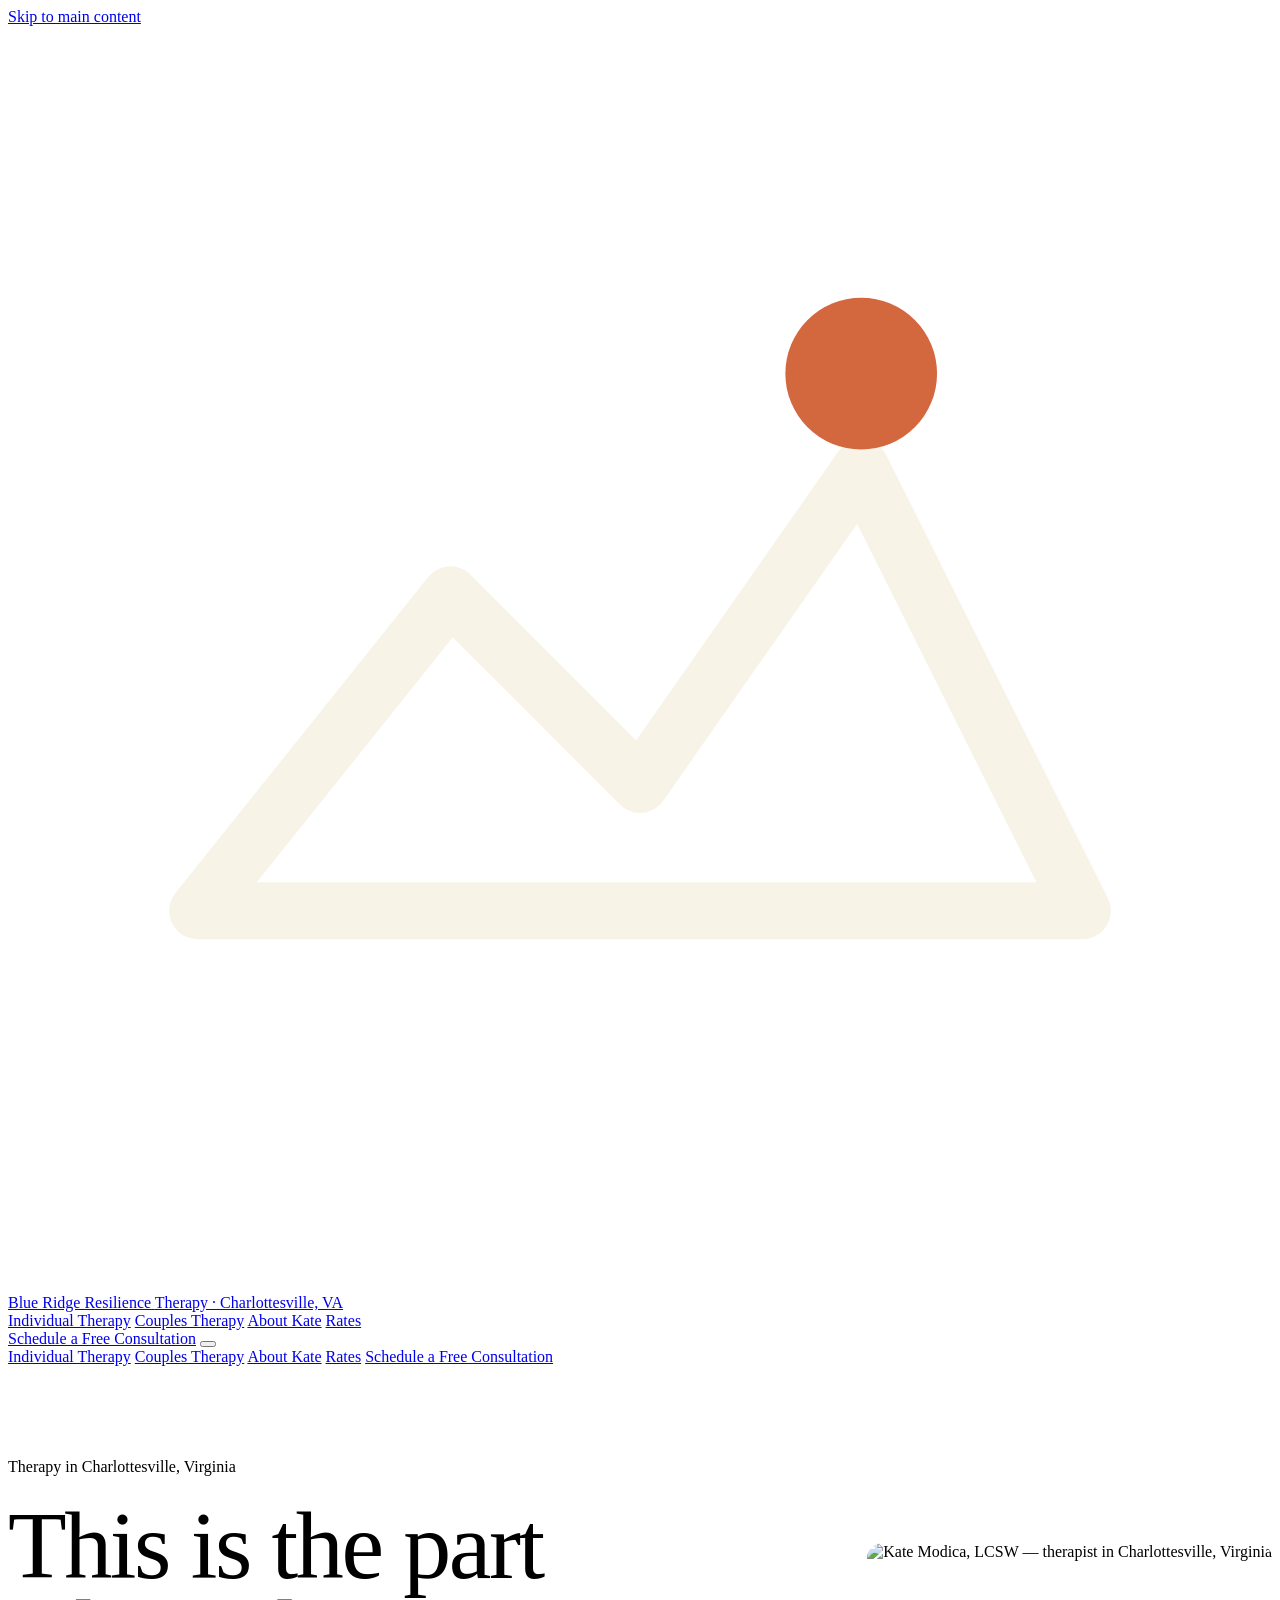
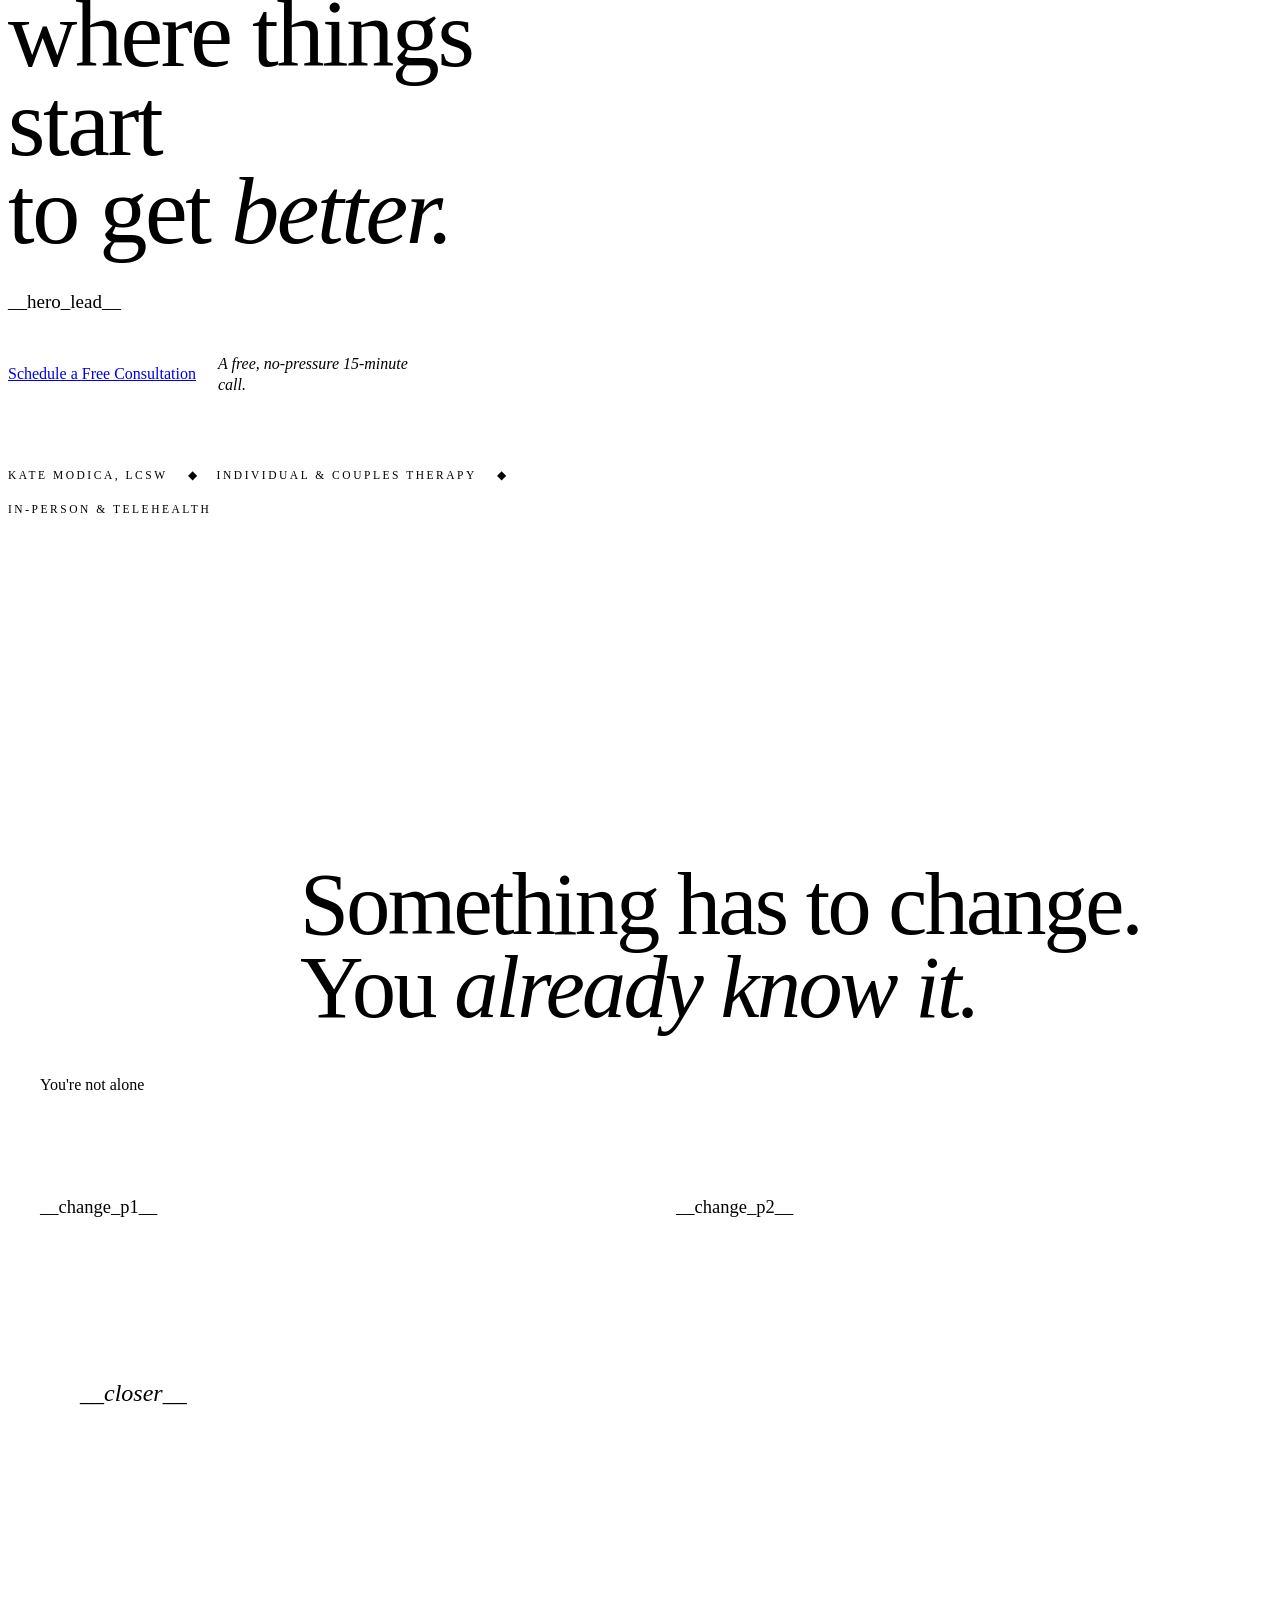
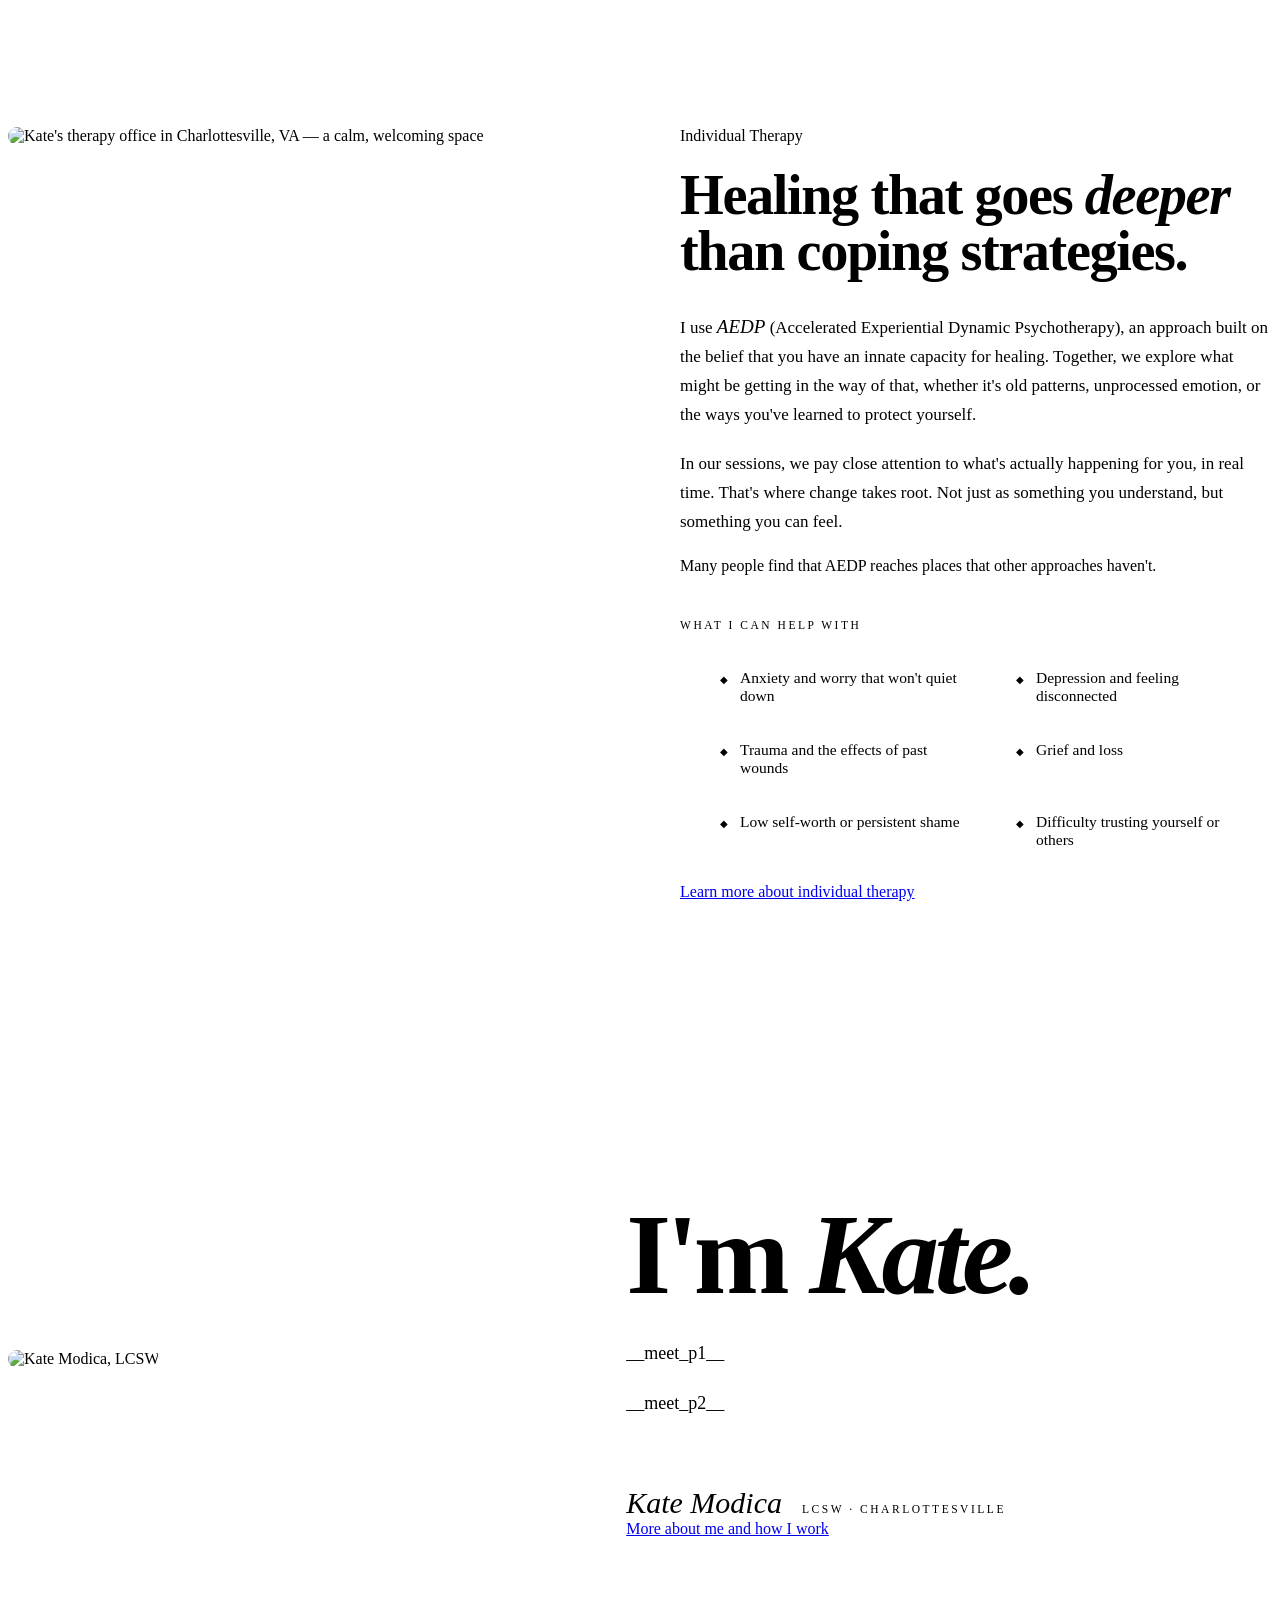
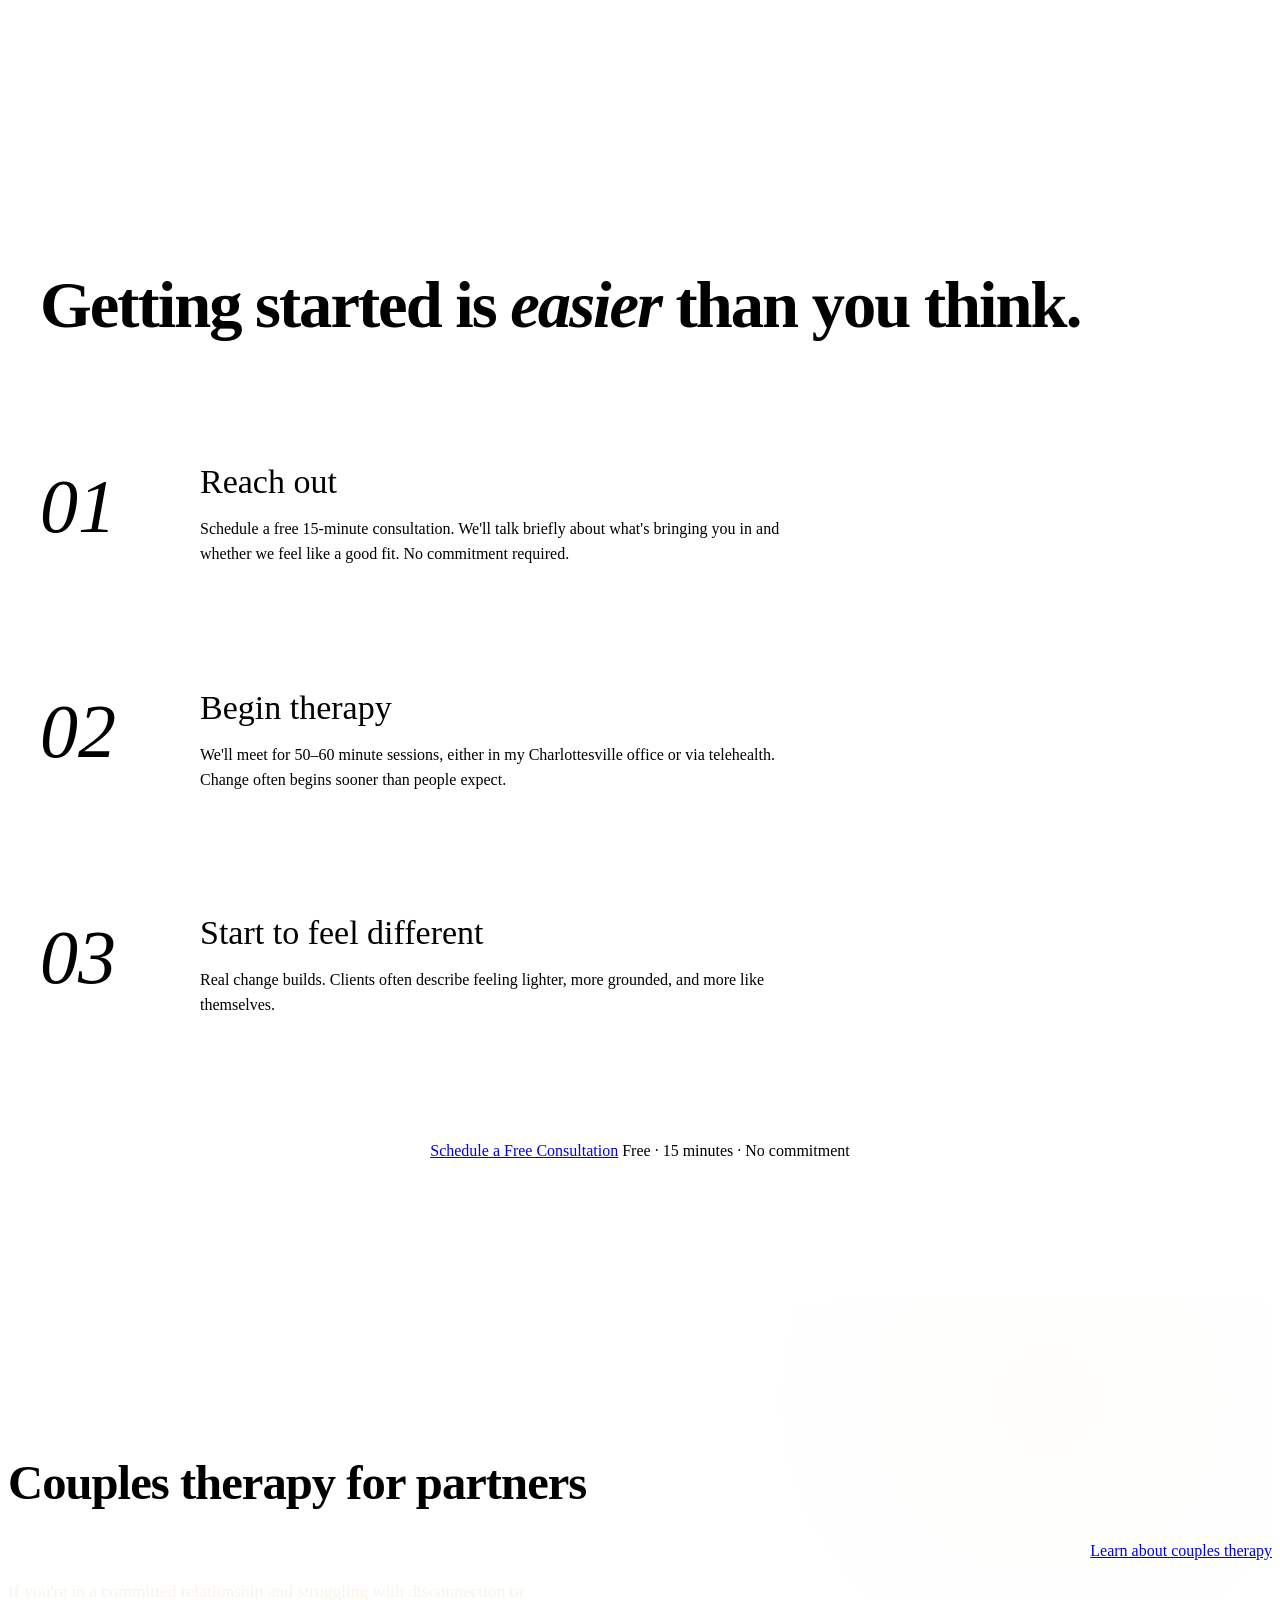
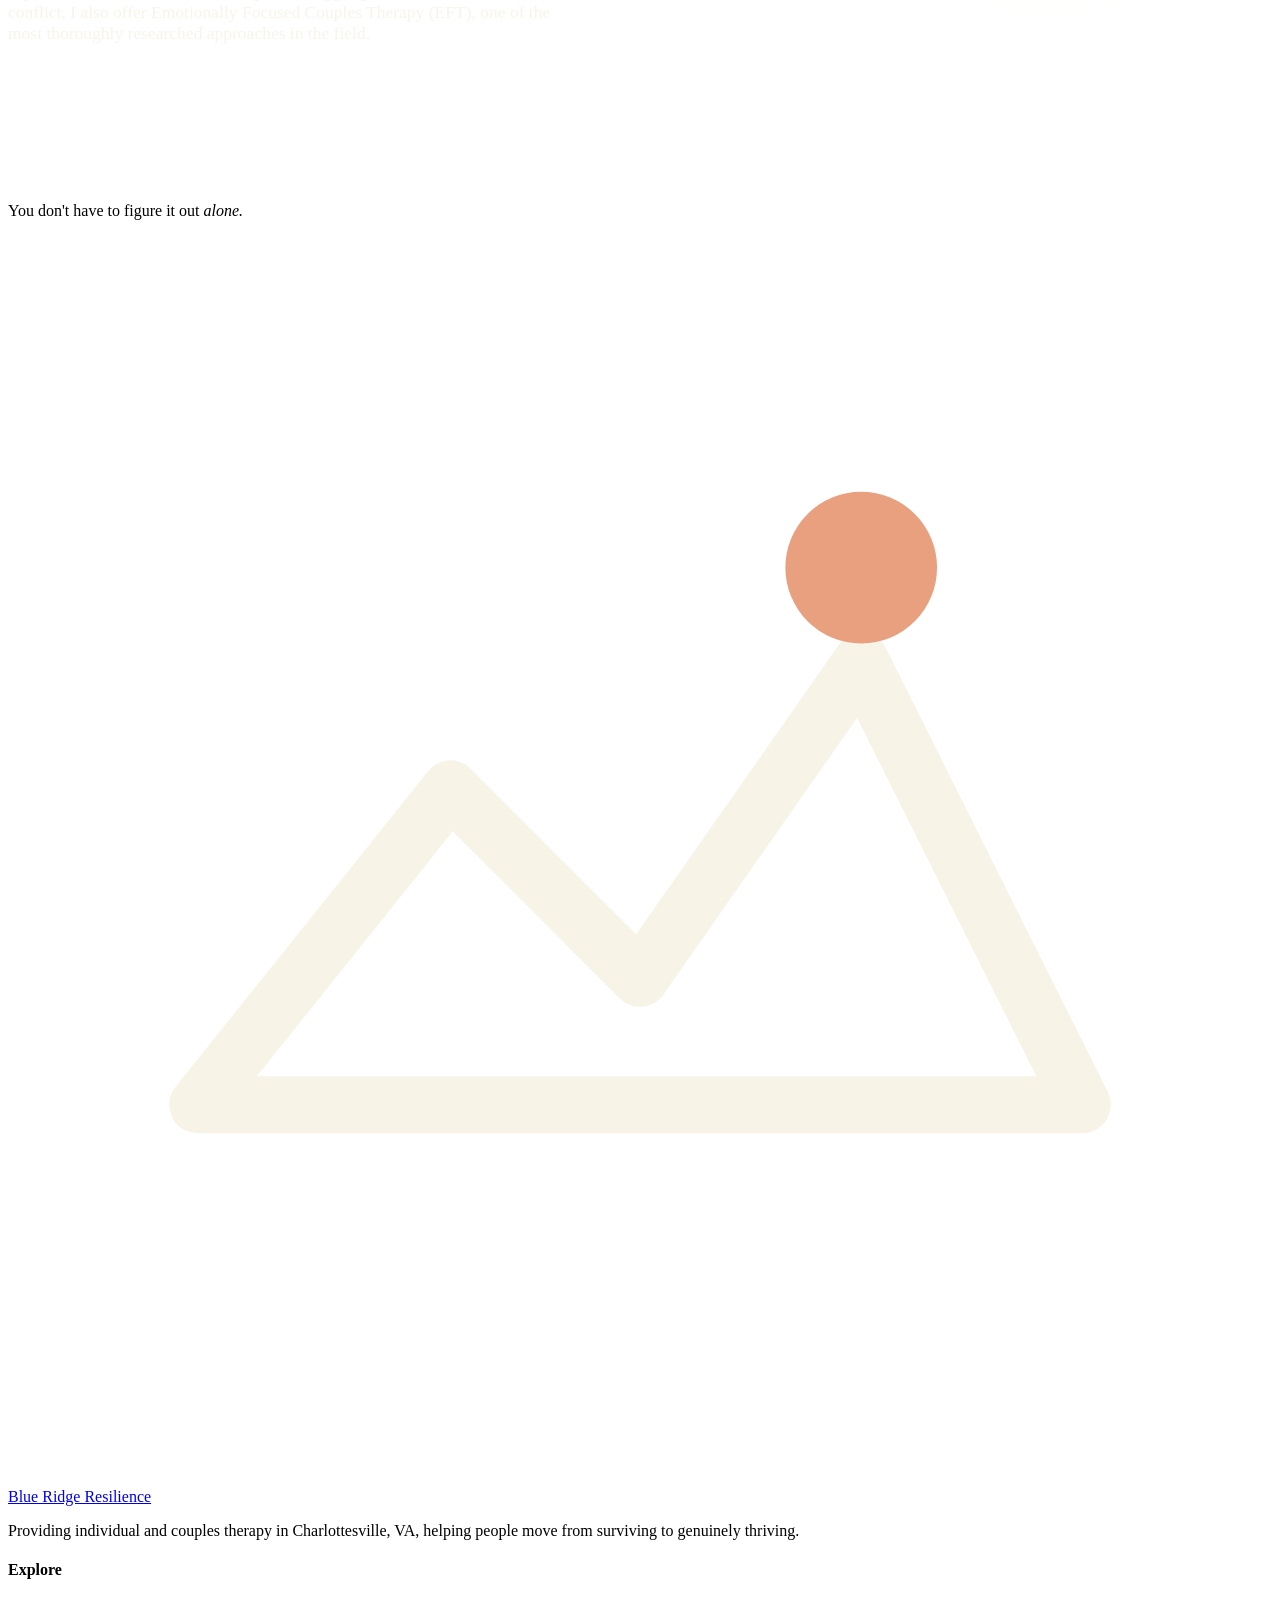
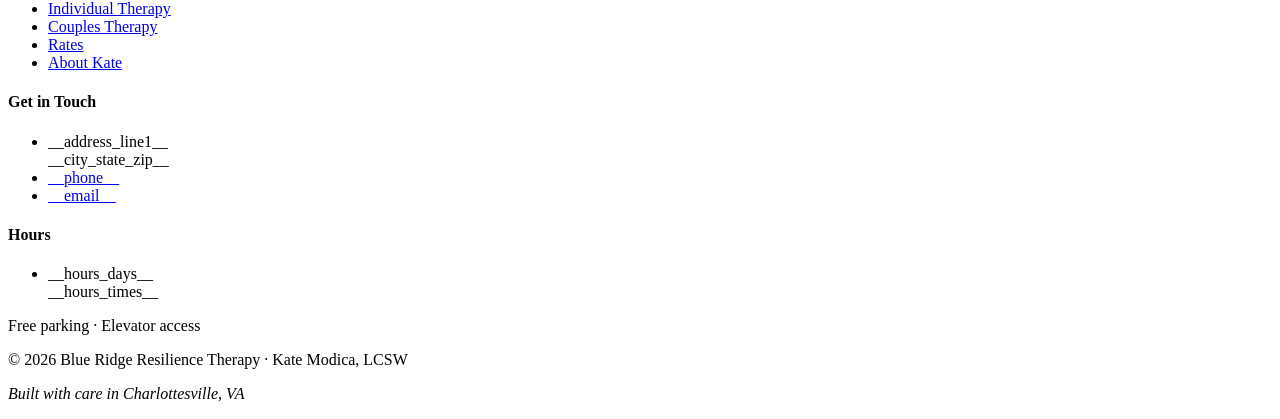
==== templates/index.html @ 81eb3eb3 "Update index.html" ====
<!DOCTYPE html>
<html lang="en">
<script src="https://identity.netlify.com/v1/netlify-identity-widget.js"></script>
  <head>
  <meta charset="UTF-8" />
  <meta name="viewport" content="width=device-width, initial-scale=1.0" />
  <title>Therapy in Charlottesville, VA · Kate Modica, LCSW · Blue Ridge Resilience Therapy</title>
  <meta name="description" content="Individual and couples therapy in Charlottesville, Virginia. Kate Modica, LCSW offers AEDP and EFT — approaches that go deeper than coping strategies. Schedule a free 15-minute consultation." />

  <link rel="icon" type="image/svg+xml" href="favicon.svg" />

  <meta property="og:type" content="website" />
  <meta property="og:site_name" content="Blue Ridge Resilience Therapy" />
  <meta property="og:title" content="Therapy in Charlottesville, VA · Kate Modica, LCSW" />
  <meta property="og:description" content="Individual and couples therapy in Charlottesville, Virginia. Kate Modica, LCSW offers AEDP and EFT — approaches that go deeper than coping strategies. Schedule a free 15-minute consultation." />
  <meta property="og:url" content="https://blueridgeresilience.com/" />
  <meta property="og:image" content="https://blueridgeresilience.com/headshot_kate.jpg" />
  <link rel="canonical" href="https://blueridgeresilience.com/" />

  <script type="application/ld+json">
  {
    "@context": "https://schema.org",
    "@type": "LocalBusiness",
    "name": "Blue Ridge Resilience Therapy",
    "description": "Individual and couples therapy in Charlottesville, Virginia. Kate Modica, LCSW offers AEDP and EFT — approaches that go deeper than coping strategies.",
    "url": "https://blueridgeresilience.com",
    "telephone": "(434) 956-9238",
    "email": "kate@blueridgeresilience.com",
    "image": "https://blueridgeresilience.com/headshot_kate.jpg",
    "priceRange": "$$",
    "address": {
      "@type": "PostalAddress",
      "streetAddress": "914 E Jefferson St, Suite 204",
      "addressLocality": "Charlottesville",
      "addressRegion": "VA",
      "postalCode": "22902",
      "addressCountry": "US"
    },
    "openingHoursSpecification": {
      "@type": "OpeningHoursSpecification",
      "dayOfWeek": ["Monday","Tuesday","Wednesday","Thursday","Friday"],
      "opens": "09:30",
      "closes": "16:30"
    },
    "founder": {
      "@type": "Person",
      "name": "Kate Modica",
      "jobTitle": "Licensed Clinical Social Worker"
    }
  }
  </script>

  <link rel="preconnect" href="https://fonts.googleapis.com" />
  <link rel="preconnect" href="https://fonts.gstatic.com" crossorigin />
  <link href="https://fonts.googleapis.com/css2?family=Cormorant+Garamond:ital,wght@0,300..600;1,300..600&family=Inter:wght@300..600&family=Caveat:wght@500..700&display=swap" rel="stylesheet" />
  <link rel="stylesheet" href="styles.css" />

  <style>
    /* ═══ HOMEPAGE SPECIFIC ═══ */

    /* HERO */
    .hero { padding: 72px 0 96px; position: relative; }
    .hero-inner { display: grid; grid-template-columns: 1.1fr 1fr; gap: 64px; align-items: center; }
    .hero-copy { padding: 20px 0 40px; }
    .hero h1 {
      margin: 26px 0 32px;
      font-size: clamp(58px, 7.5vw, 118px);
      font-weight: 400;
      line-height: 0.92;
      letter-spacing: -0.025em;
      color: var(--plum);
    }
    .hero h1 .italic { font-style: italic; color: var(--clay-dk); display: inline-block; }
    .hero-lead { font-size: 19px; color: var(--mid); max-width: 520px; margin: 0 0 36px; line-height: 1.55; }
    .hero-lead em { font-style: italic; font-family: var(--display); font-size: 22px; color: var(--plum); }
    .hero-actions { display: flex; align-items: center; gap: 22px; flex-wrap: wrap; }
    .hero-actions .sub { font-family: var(--display); font-style: italic; font-size: 16px; color: var(--muted); max-width: 200px; line-height: 1.35; }
    .hero-cred { display: flex; align-items: center; gap: 20px; margin-top: 44px; padding-top: 28px; border-top: 1px solid var(--rule); flex-wrap: wrap; }
    .cred-item { font-size: 11.5px; letter-spacing: 0.22em; text-transform: uppercase; color: var(--muted); font-weight: 500; }
    .cred-sep { color: var(--clay); font-size: 12px; }

    /* Portrait */
    .hero-figure { position: relative; aspect-ratio: 4/5; max-width: 540px; margin-left: auto; }
    .hero-figure::after {
      content: '';
      position: absolute;
      inset: 20px -20px -20px 20px;
      border: 2px solid var(--clay);
      border-radius: 280px 280px 40px 40px;
      z-index: -1;
    }
    .hero-figure .main {
      width: 100%; height: 100%; object-fit: cover; object-position: center 20%;
      filter: saturate(0.96) contrast(1.02);
      border-radius: 280px 280px 40px 40px;
    }

    /* CHANGE section */
    .change { padding: 140px 0; border-top: 1px solid var(--rule-soft); background: var(--shell); }
    .change-head { display: grid; grid-template-columns: auto 1fr; gap: 80px; align-items: end; max-width: 1200px; margin: 0 auto 72px; }
    .change-head .eyebrow { padding-bottom: 8px; border-bottom: 1px solid var(--clay); min-width: 180px; }
    .change-head h2 { font-size: clamp(48px, 7vw, 88px); font-weight: 400; line-height: 0.94; letter-spacing: -0.03em; }
    .change-head h2 em { font-style: italic; color: var(--clay-dk); }
    .change-body { display: grid; grid-template-columns: 1fr 1fr; gap: 72px; max-width: 1200px; margin: 0 auto; }
    .change-body p { font-size: 18.5px; line-height: 1.6; color: var(--ink); }
    .change-body p em { font-style: italic; color: var(--clay-dk); font-family: var(--display); font-size: 21px; }
    .closer {
      grid-column: 1 / -1; margin-top: 28px; padding: 36px 40px;
      background: var(--milk); border-radius: 20px;
    }
    .closer p { font-family: var(--display); font-style: italic; font-size: 24px; line-height: 1.4; color: var(--plum); margin: 0; }

    /* WORK section */
    .work { padding: 140px 0; background: var(--shell-deep); }
    .work-inner { display: grid; grid-template-columns: 1fr 1fr; gap: 80px; align-items: start; }
    .work-figure { position: relative; }
    .work-figure img { width: 100%; height: auto; max-height: 560px; border-radius: 24px; filter: saturate(0.94) contrast(1.02); }
    .work-content h2 { font-size: clamp(36px, 4.4vw, 62px); line-height: 1; letter-spacing: -0.025em; margin: 22px 0 32px; }
    .work-content h2 em { font-style: italic; color: var(--clay-dk); }
    .work-content p { font-size: 17px; line-height: 1.7; margin-bottom: 20px; }
    .work-content strong { font-family: var(--display); font-style: italic; font-weight: 500; color: var(--plum); font-size: 19px; }
    .help-title { font-size: 11.5px; letter-spacing: 0.22em; text-transform: uppercase; color: var(--muted); font-weight: 500; margin: 44px 0 20px; }
    .help-grid { display: grid; grid-template-columns: 1fr 1fr; gap: 0; border-top: 1px solid var(--rule); list-style: none; }
    .help-grid .item { padding: 18px 16px 18px 0; border-bottom: 1px solid var(--rule); font-size: 15.5px; color: var(--ink); display: flex; gap: 12px; align-items: baseline; }
    .help-grid .item:nth-child(odd)  { border-right: 1px solid var(--rule); padding-right: 20px; }
    .help-grid .item:nth-child(even) { padding-left: 20px; }
    .help-grid .item .idx { font-family: var(--body); font-style: normal; font-size: 10px; color: var(--clay); flex-shrink: 0; }

    /* MEET section */
    .meet { padding: 140px 0; background: var(--shell); }
    .meet-inner { display: grid; grid-template-columns: 1fr 1.2fr; gap: 80px; align-items: center; }
    .meet-figure { position: relative; }
    .meet-figure img { width: 100%; aspect-ratio: 4/5; object-fit: cover; object-position: center center; border-radius: 24px; filter: saturate(0.94) contrast(1.02); }
    .meet-figure::before {
      content: ''; position: absolute; inset: -18px -18px -18px 18px;
      border: 1px solid var(--clay); border-radius: 24px; z-index: -1;
    }
    .meet h2 { font-size: clamp(60px, 9vw, 160px); line-height: 0.9; letter-spacing: -0.04em; margin: 22px 0 32px; }
    .meet h2 em { font-style: italic; color: var(--clay-dk); }
    .meet p { font-size: 18px; line-height: 1.6; margin-bottom: 22px; max-width: 560px; }
    .meet-sig { margin-top: 40px; padding-top: 28px; border-top: 1px solid var(--rule); display: flex; gap: 20px; align-items: baseline; }
    .meet-sig .name { font-family: var(--display); font-style: italic; font-size: 30px; color: var(--plum); font-weight: 500; }
    .meet-sig .title { font-size: 11.5px; letter-spacing: 0.22em; text-transform: uppercase; color: var(--muted); font-weight: 500; }

    /* HOW section */
    .how { padding: 140px 0; background: var(--milk); border-top: 1px solid var(--rule-soft); border-bottom: 1px solid var(--rule-soft); }
    .how-head { display: block; max-width: 1200px; margin: 0 auto 56px; }
    .how-head h2 { font-size: clamp(40px, 5.2vw, 80px); line-height: 0.96; letter-spacing: -0.03em; }
    .how-head h2 em { font-style: italic; color: var(--clay-dk); }
    .steps { max-width: 1200px; margin: 0 auto; }
    .step {
      display: grid; grid-template-columns: 120px 1fr auto; gap: 40px; align-items: center;
      padding: 36px 0; border-top: 1px solid var(--rule);
      transition: all 0.45s var(--ease);
    }
    .step:last-child { border-bottom: 1px solid var(--rule); }
    .step:hover { padding-left: 12px; background: linear-gradient(90deg, rgba(211,103,62,.04), transparent 60%); }
    .step .n { font-family: var(--display); font-style: italic; font-size: 76px; font-weight: 300; color: var(--clay); line-height: 0.9; }
    .step h3 { font-family: var(--display); font-size: 34px; font-weight: 400; color: var(--plum); margin-bottom: 8px; }
    .step p { font-size: 16px; color: var(--mid); line-height: 1.55; max-width: 620px; }
    .step .arrow { font-size: 38px; color: var(--muted); opacity: 0; transform: translateX(-6px); transition: all 0.45s var(--ease); font-family: var(--display); }
    .step:hover .arrow { opacity: 1; transform: translateX(0); color: var(--clay-dk); }
    .how-cta { text-align: center; margin-top: 72px; }

    /* COUPLES teaser */
    .couples { padding: 140px 0; background: var(--clay); position: relative; overflow: hidden; }
    .couples::before { content: ''; position: absolute; top: -50%; right: -10%; width: 700px; height: 700px; background: radial-gradient(circle, rgba(248,243,231,.12), transparent 60%); pointer-events: none; }
    .couples-inner { display: grid; grid-template-columns: 1.3fr 1fr; gap: 56px; align-items: center; position: relative; z-index: 1; }
    .couples h2 { color: var(--milk); font-size: clamp(30px, 3.8vw, 50px); line-height: 1.06; letter-spacing: -0.02em; margin: 18px 0 20px; }
    .couples h2 em { font-style: italic; color: #fff; }
    .couples p { font-size: 17.5px; color: rgba(248,243,231,.9); max-width: 560px; }

    /* Responsive */
    @media (max-width: 1040px) {
      .hero-inner { grid-template-columns: 1fr; gap: 48px; }
      .hero-figure { max-width: 460px; margin: 0 auto; }
      .hero-lead { max-width: 100%; }
      .change-head, .change-body { grid-template-columns: 1fr; gap: 32px; }
      .work-inner, .meet-inner, .couples-inner { grid-template-columns: 1fr; gap: 56px; }
      .meet-figure { max-width: 400px; margin: 0 auto; }
      .change, .work, .meet, .how, .couples { padding: 96px 0; }
      .step { grid-template-columns: 70px 1fr; gap: 24px; }
      .step .n { font-size: 48px; }
      .step .arrow { display: none; }
      .help-grid { grid-template-columns: 1fr; }
      .help-grid .item:nth-child(odd) { border-right: none; padding-right: 0; }
      .help-grid .item:nth-child(even) { padding-left: 0; }
    }
    @media (max-width: 640px) {
      .hero h1 { font-size: 52px; }
      .hero-actions { flex-direction: column; align-items: flex-start; gap: 16px; }
      .closer { padding: 28px 24px; }
    }
  </style>
</head>
<body>
<a href="#main-content" class="skip-link">Skip to main content</a>

<!-- HEADER -->
<header class="site-header">
  <div class="header-inner">
    <a href="index.html" class="brand">
      <span class="brand-mark">
        <svg viewBox="0 0 40 40" fill="none" aria-hidden="true">
          <path d="M6 28 L14 18 L20 24 L27 14 L34 28 Z" stroke="#F8F3E7" stroke-width="1.8" stroke-linejoin="round" fill="none"/>
          <circle cx="27" cy="11" r="2.4" fill="#D3673E"/>
        </svg>
      </span>
      <span class="brand-stack">
        <span class="brand-name">Blue Ridge Resilience</span>
        <span class="brand-tag">Therapy · Charlottesville, VA</span>
      </span>
    </a>
    <nav class="primary-nav">
      <a href="individual-therapy.html">Individual Therapy</a>
      <a href="couples-therapy.html">Couples Therapy</a>
      <a href="about.html">About Kate</a>
      <a href="rates.html">Rates</a>
    </nav>
    <div class="header-actions">
      <a href="https://katemo.clientsecure.me" target="_blank" rel="noopener" class="btn btn-sm">Schedule a Free Consultation</a>
      <button class="nav-hamburger" id="hamburger" aria-label="Open menu">
        <span></span><span></span><span></span>
      </button>
    </div>
  </div>
  <div class="mobile-menu" id="mobileMenu">
    <a href="individual-therapy.html">Individual Therapy</a>
    <a href="couples-therapy.html">Couples Therapy</a>
    <a href="about.html">About Kate</a>
    <a href="rates.html">Rates</a>
    <a href="https://katemo.clientsecure.me" target="_blank" rel="noopener" class="btn">Schedule a Free Consultation</a>
  </div>
</header>

<!-- HERO -->
<section class="hero" id="main-content">
  <div class="container">
    <div class="hero-inner">
      <div class="hero-copy">
        <span class="kicker reveal">Therapy in Charlottesville, Virginia</span>
        <h1 class="reveal reveal-d1">
          This is the part<br/>
          where things start<br/>
          to get <span class="italic">better.</span>
        </h1>
        <p class="hero-lead reveal reveal-d2">__hero_lead__</p>
        <div class="hero-actions reveal reveal-d3">
          <a href="https://katemo.clientsecure.me" target="_blank" rel="noopener" class="btn">Schedule a Free Consultation</a>
          <span class="sub">A free, no-pressure 15-minute call.</span>
        </div>
        <div class="hero-cred reveal reveal-d3">
          <span class="cred-item">Kate Modica, LCSW</span>
          <span class="cred-sep">◆</span>
          <span class="cred-item">Individual &amp; Couples Therapy</span>
          <span class="cred-sep">◆</span>
          <span class="cred-item">In-Person &amp; Telehealth</span>
        </div>
      </div>
      <div class="hero-figure reveal reveal-d2">
        <img class="main" src="headshot_kate.jpg" alt="Kate Modica, LCSW — therapist in Charlottesville, Virginia" />
      </div>
    </div>
  </div>
</section>

<!-- CHANGE -->
<section class="change">
  <div class="container">
    <div class="change-head">
      <div class="eyebrow reveal">
        <span class="kicker">You're not alone</span>
      </div>
      <h2 class="reveal reveal-d1">Something has to change.<br/>You <em>already know it.</em></h2>
    </div>
    <div class="change-body">
      <p class="reveal">__change_p1__</p>
      <p class="reveal reveal-d1">__change_p2__</p>
      <div class="closer reveal reveal-d2">
        <p>__closer__</p>
      </div>
    </div>
  </div>
</section>

<!-- WORK -->
<section class="work">
  <div class="container">
    <div class="work-inner">
      <div class="work-figure reveal">
        <img src="IMG_3106.JPG" alt="Kate's therapy office in Charlottesville, VA — a calm, welcoming space" loading="lazy" />
      </div>
      <div class="work-content">
        <span class="kicker reveal">Individual Therapy</span>
        <h2 class="reveal reveal-d1">Healing that goes <em>deeper</em> than coping strategies.</h2>
        <p class="reveal reveal-d2">I use <strong>AEDP</strong> (Accelerated Experiential Dynamic Psychotherapy), an approach built on the belief that you have an innate capacity for healing. Together, we explore what might be getting in the way of that, whether it's old patterns, unprocessed emotion, or the ways you've learned to protect yourself.</p>
        <p class="reveal reveal-d2">In our sessions, we pay close attention to what's actually happening for you, in real time. That's where change takes root. Not just as something you understand, but something you can feel.</p>
        <div class="pullquote reveal reveal-d3">Many people find that AEDP reaches places that other approaches haven't.</div>
        <div class="help-title reveal">What I can help with</div>
        <ul class="help-grid reveal">
          <li class="item"><span class="idx">◆</span>Anxiety and worry that won't quiet down</li>
          <li class="item"><span class="idx">◆</span>Depression and feeling disconnected</li>
          <li class="item"><span class="idx">◆</span>Trauma and the effects of past wounds</li>
          <li class="item"><span class="idx">◆</span>Grief and loss</li>
          <li class="item"><span class="idx">◆</span>Low self-worth or persistent shame</li>
          <li class="item"><span class="idx">◆</span>Difficulty trusting yourself or others</li>
        </ul>
        <a href="individual-therapy.html" class="text-link reveal">Learn more about individual therapy</a>
      </div>
    </div>
  </div>
</section>

<!-- MEET -->
<section class="meet">
  <div class="container">
    <div class="meet-inner">
      <div class="meet-figure reveal">
        <img src="IMG_4212 2 copy.JPG" alt="Kate Modica, LCSW" loading="lazy" />
      </div>
      <div>
        <h2 class="reveal reveal-d1">I'm <em>Kate.</em></h2>
        <p class="reveal reveal-d2">__meet_p1__</p>
        <p class="reveal reveal-d2">__meet_p2__</p>
        <div class="meet-sig reveal reveal-d3">
          <span class="name">Kate Modica</span>
          <span class="title">LCSW · Charlottesville</span>
        </div>
        <a href="about.html" class="text-link reveal">More about me and how I work</a>
      </div>
    </div>
  </div>
</section>

<!-- HOW -->
<section class="how">
  <div class="container">
    <div class="how-head">
      <h2 class="reveal reveal-d1">Getting started is <em>easier</em> than you think.</h2>
    </div>
    <div class="steps">
      <div class="step reveal">
        <div class="n">01</div>
        <div>
          <h3>Reach out</h3>
          <p>Schedule a free 15-minute consultation. We'll talk briefly about what's bringing you in and whether we feel like a good fit. No commitment required.</p>
        </div>
        <div class="arrow">→</div>
      </div>
      <div class="step reveal">
        <div class="n">02</div>
        <div>
          <h3>Begin therapy</h3>
          <p>We'll meet for 50–60 minute sessions, either in my Charlottesville office or via telehealth. Change often begins sooner than people expect.</p>
        </div>
        <div class="arrow">→</div>
      </div>
      <div class="step reveal">
        <div class="n">03</div>
        <div>
          <h3>Start to feel different</h3>
          <p>Real change builds. Clients often describe feeling lighter, more grounded, and more like themselves.</p>
        </div>
        <div class="arrow">→</div>
      </div>
    </div>
    <div class="how-cta reveal">
      <a href="https://katemo.clientsecure.me" target="_blank" rel="noopener" class="btn">Schedule a Free Consultation</a>
      <span class="cta-sub">Free · 15 minutes · No commitment</span>
    </div>
  </div>
</section>

<!-- COUPLES -->
<section class="couples">
  <div class="container">
    <div class="couples-inner">
      <div class="reveal">
        <h2>Couples therapy for partners <em>ready to reconnect.</em></h2>
        <p>If you're in a committed relationship and struggling with disconnection or conflict, I also offer Emotionally Focused Couples Therapy (EFT), one of the most thoroughly researched approaches in the field.</p>
      </div>
      <div class="reveal reveal-d1" style="justify-self:end">
        <a href="couples-therapy.html" class="btn btn-ghost-light">Learn about couples therapy</a>
      </div>
    </div>
  </div>
</section>

<!-- FOOTER -->
<footer>
  <div class="container footer-inner">
    <div class="footer-big">You don't have to figure it out <em>alone.</em></div>
    <div class="footer-top">
      <div>
        <a href="index.html" class="brand">
          <span class="brand-mark">
            <svg viewBox="0 0 40 40" fill="none" aria-hidden="true">
              <path d="M6 28 L14 18 L20 24 L27 14 L34 28 Z" stroke="#F8F3E7" stroke-width="1.8" stroke-linejoin="round" fill="none"/>
              <circle cx="27" cy="11" r="2.4" fill="#E8A07F"/>
            </svg>
          </span>
          <span class="brand-name">Blue Ridge Resilience</span>
        </a>
        <p>Providing individual and couples therapy in Charlottesville, VA, helping people move from surviving to genuinely thriving.</p>
      </div>
      <div class="footer-col">
        <h4>Explore</h4>
        <ul>
          <li><a href="individual-therapy.html">Individual Therapy</a></li>
          <li><a href="couples-therapy.html">Couples Therapy</a></li>
          <li><a href="rates.html">Rates</a></li>
          <li><a href="about.html">About Kate</a></li>
        </ul>
      </div>
      <div class="footer-col">
        <h4>Get in Touch</h4>
        <ul>
          <li>__address_line1__<br/>__city_state_zip__</li>
          <li><a href="tel:4349569238">__phone__</a></li>
          <li><a href="mailto:__email__">__email__</a></li>
        </ul>
      </div>
      <div class="footer-col">
        <h4>Hours</h4>
        <ul>
          <li>__hours_days__<br/>__hours_times__</li>
        </ul>
        <div class="footer-extras">Free parking · Elevator access</div>
      </div>
    </div>
    <div class="footer-bottom">
      <p>© 2026 Blue Ridge Resilience Therapy · Kate Modica, LCSW</p>
      <p><em>Built with care in Charlottesville, VA</em></p>
    </div>
  </div>
</footer>

<script>
  const io = new IntersectionObserver((es) => {
    es.forEach(e => { if (e.isIntersecting) { e.target.classList.add('in'); io.unobserve(e.target); } });
  }, { threshold: 0.1, rootMargin: '0px 0px -40px 0px' });
  document.querySelectorAll('.reveal').forEach(el => io.observe(el));

  const hamburger = document.getElementById('hamburger');
  const mobileMenu = document.getElementById('mobileMenu');
  if (hamburger && mobileMenu) {
    hamburger.setAttribute('aria-expanded', 'false');
    hamburger.addEventListener('click', () => {
      const isOpen = mobileMenu.classList.toggle('open');
      hamburger.setAttribute('aria-expanded', String(isOpen));
    });
  }
</script>
</body>
</html>
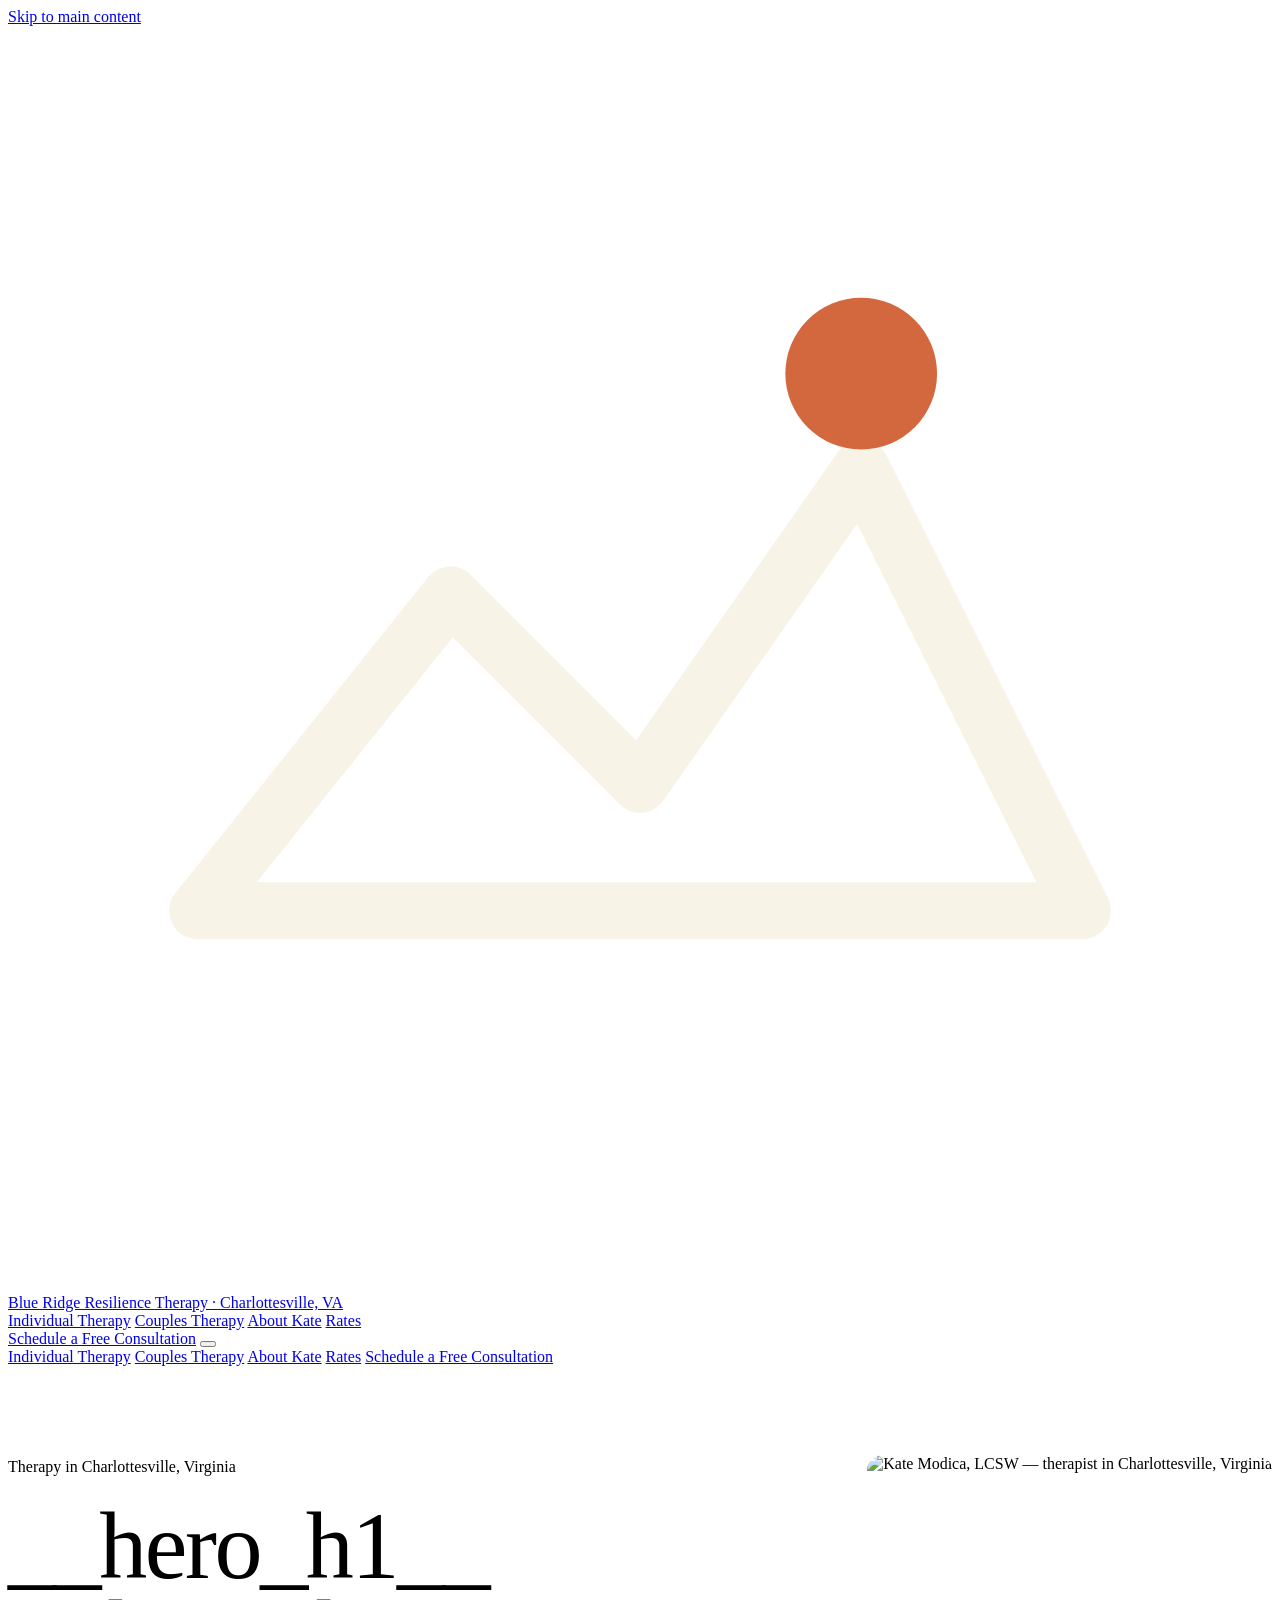
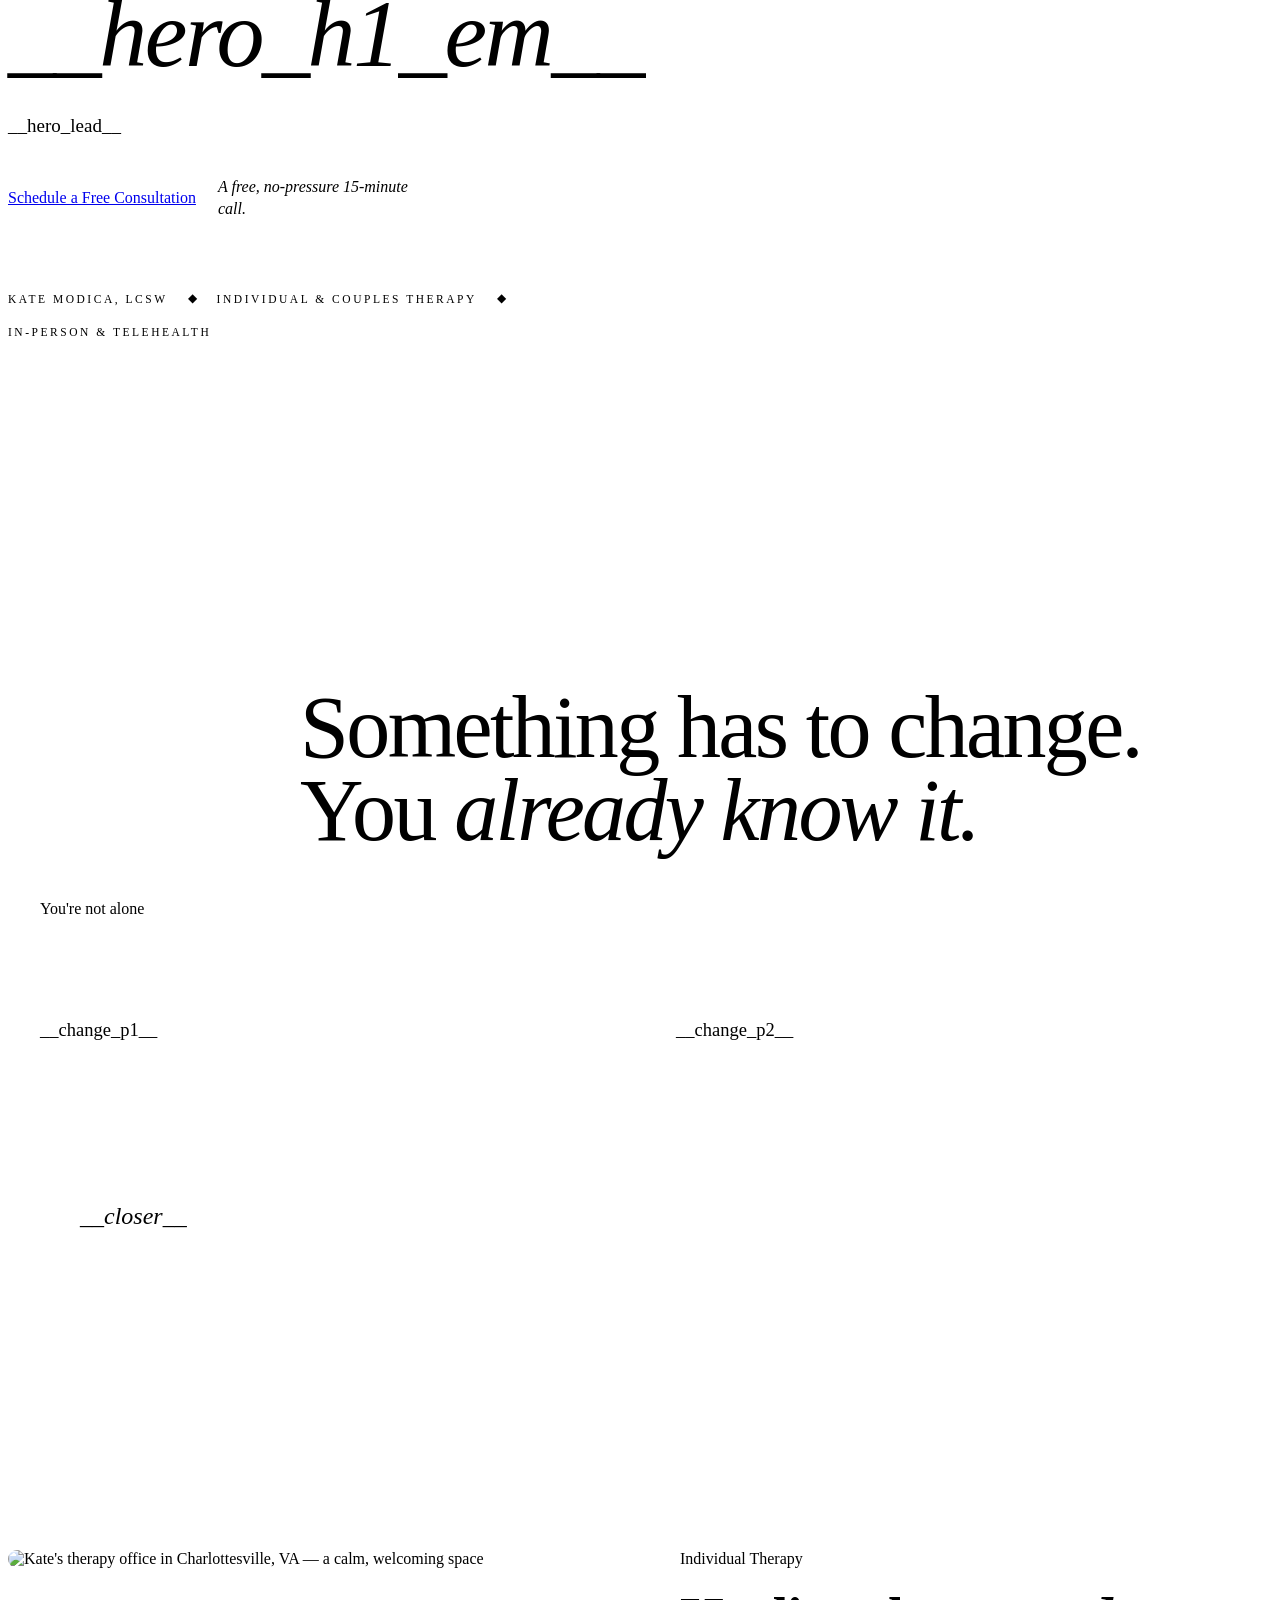
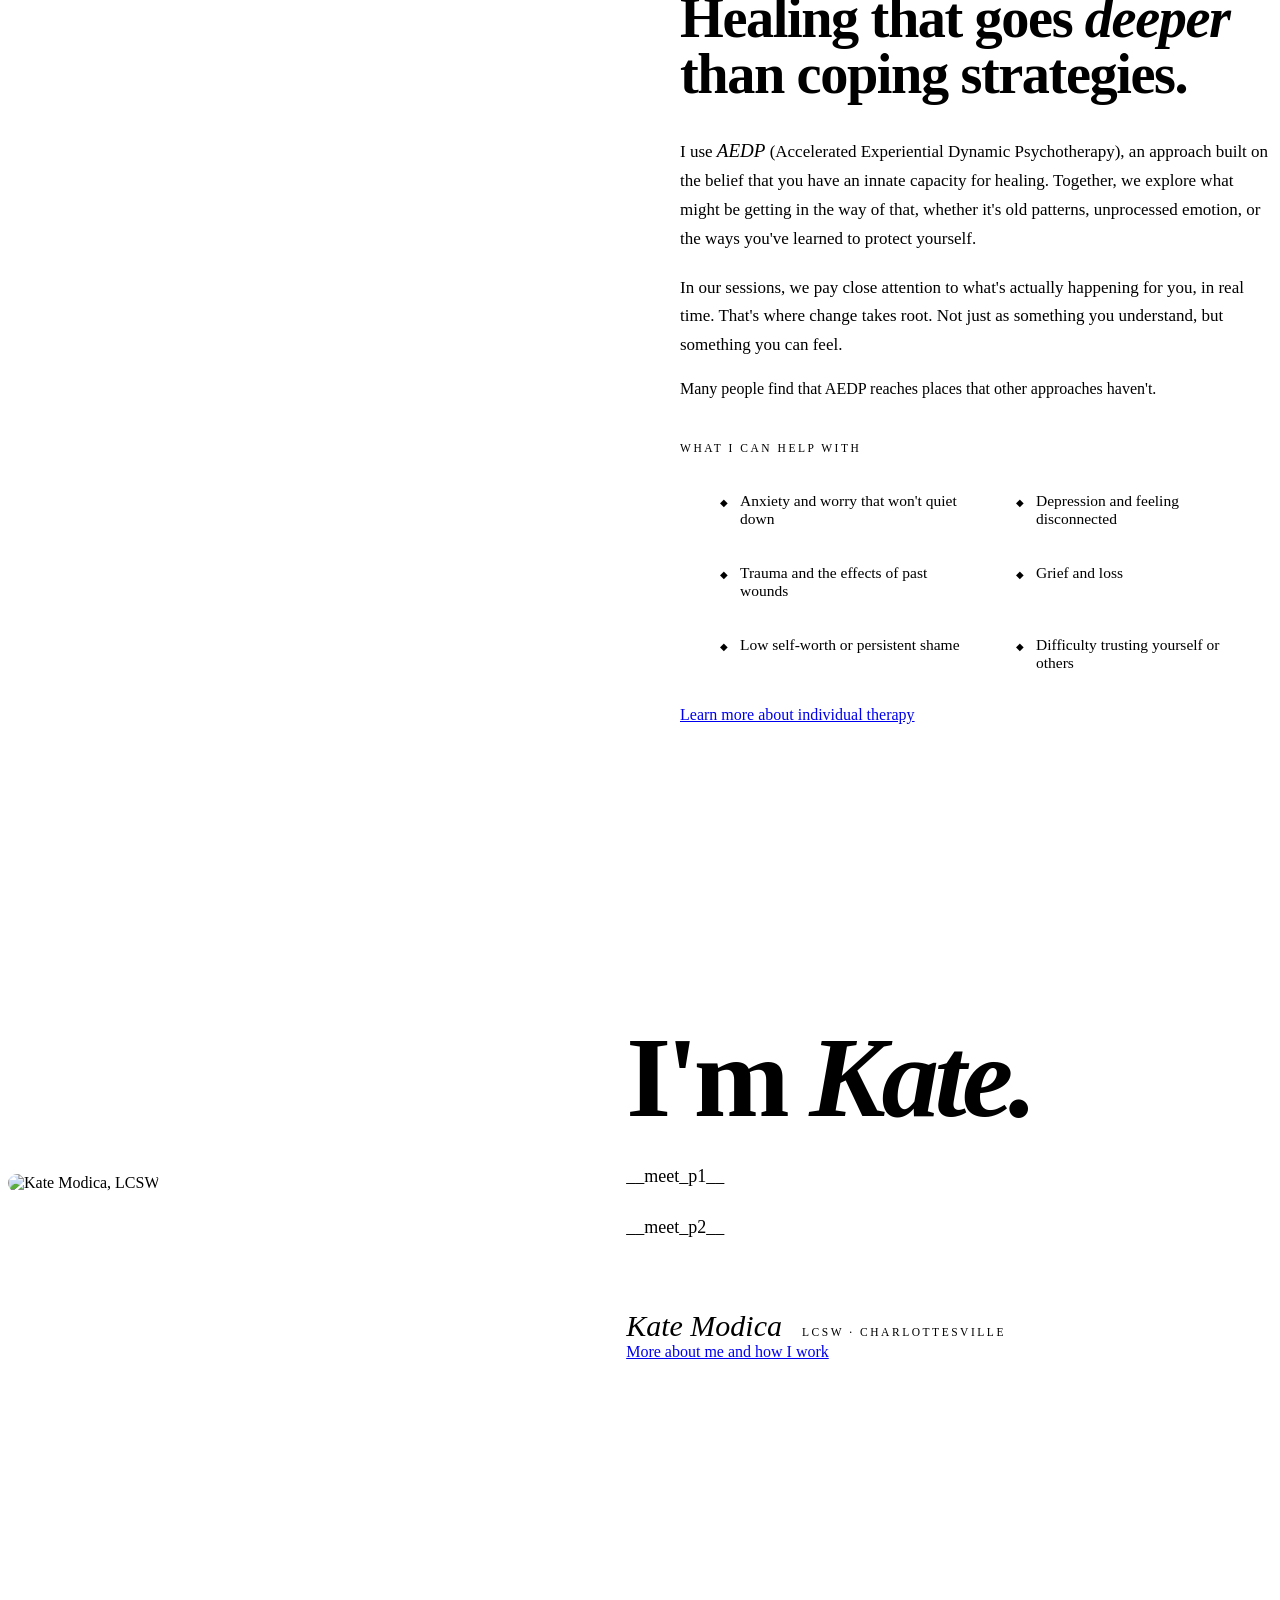
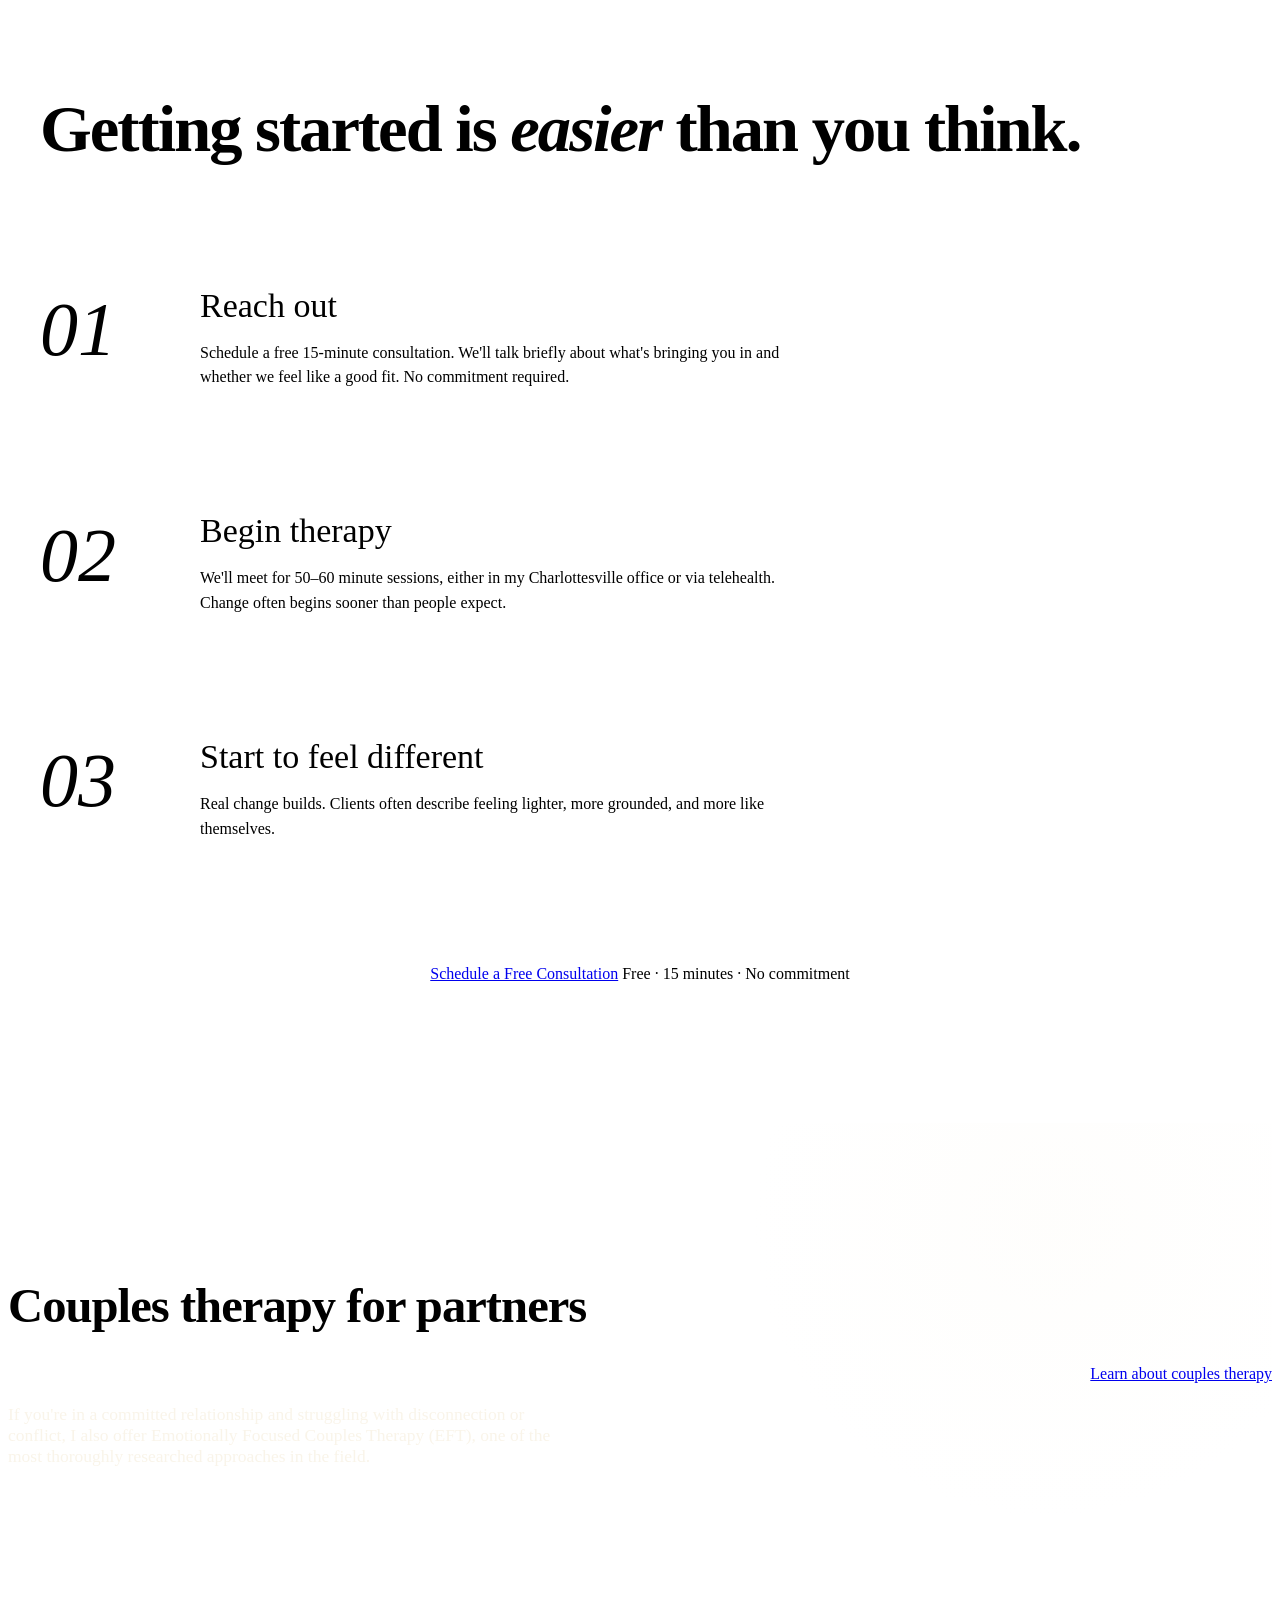
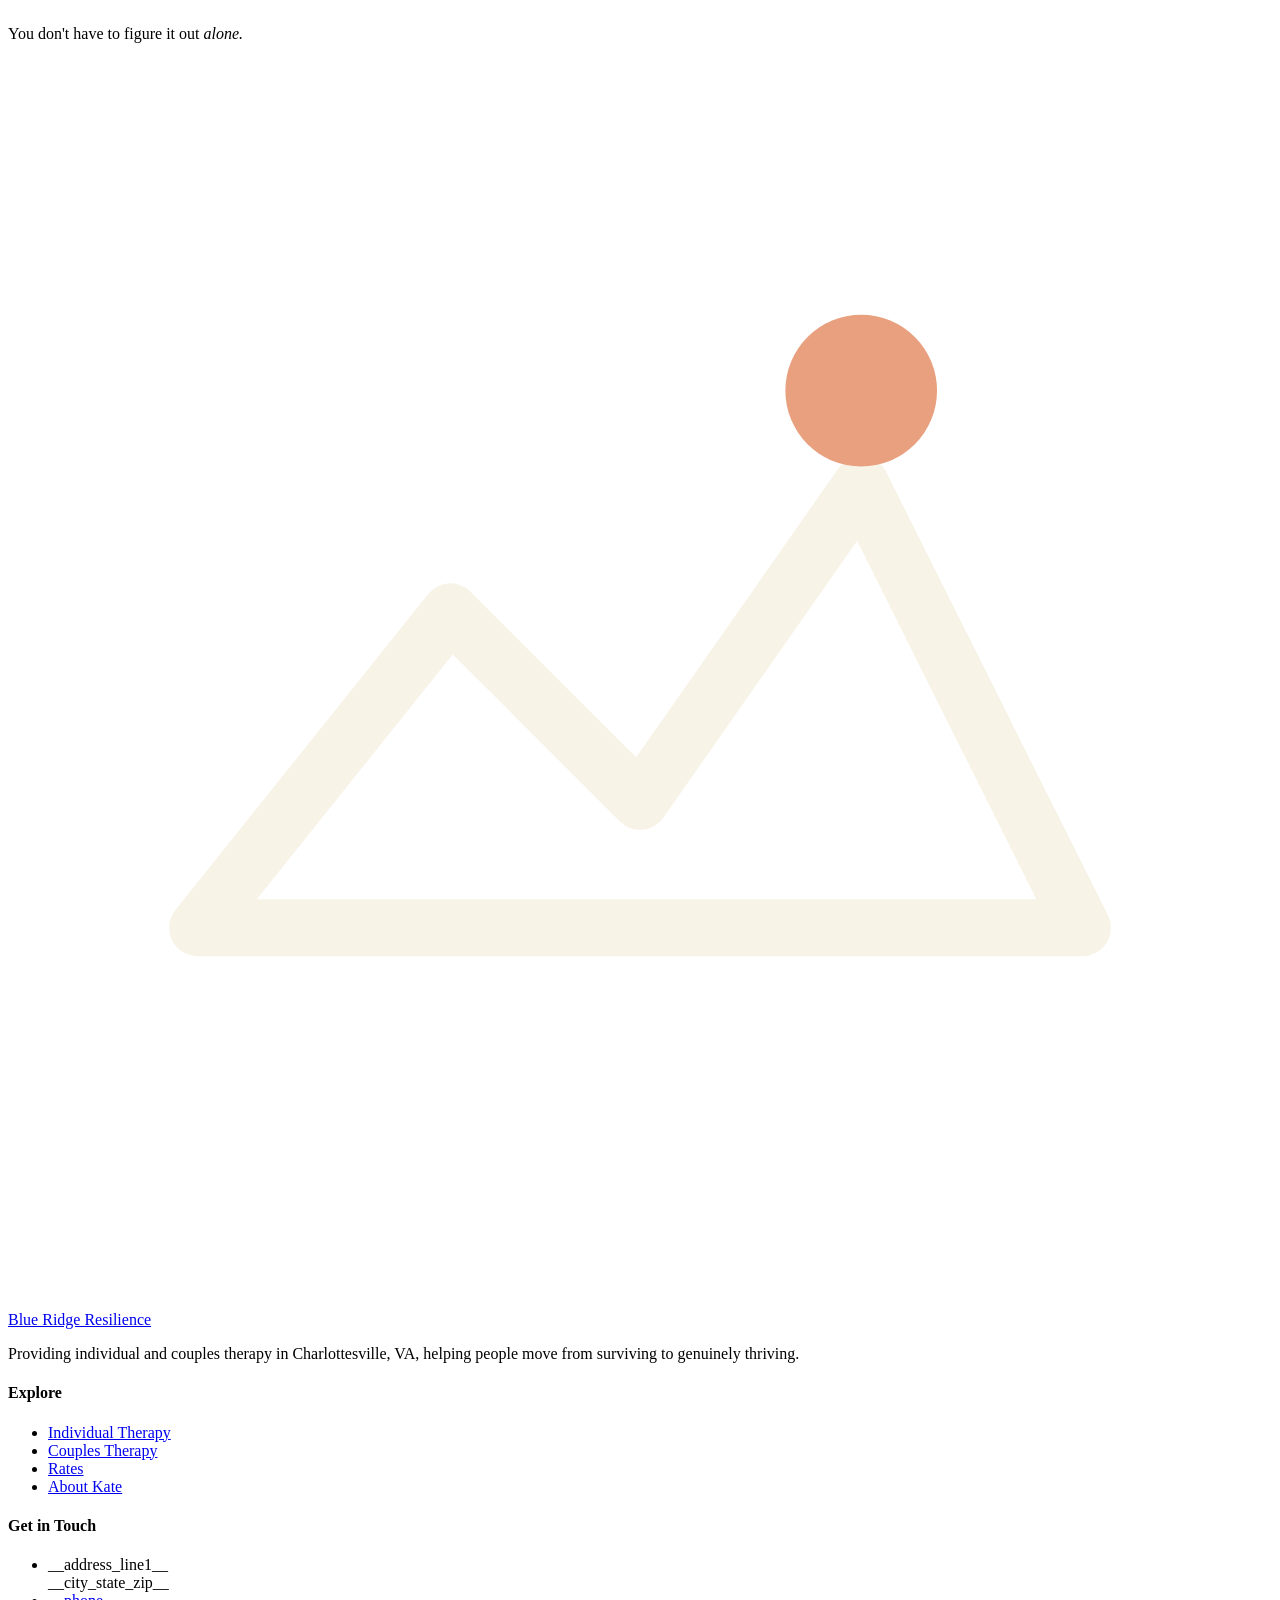
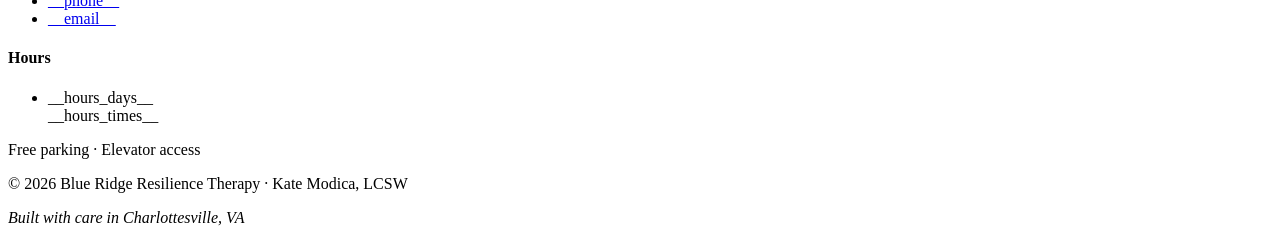
==== commit d1164de4: "Update hero headline copy Replace hardcoded headline in index template with __hero_h1__ / __hero_h1_" ====
--- a/templates/index.html
+++ b/templates/index.html
@@ -240,9 +240,8 @@
       <div class="hero-copy">
         <span class="kicker reveal">Therapy in Charlottesville, Virginia</span>
         <h1 class="reveal reveal-d1">
-          This is the part<br/>
-          where things start<br/>
-          to get <span class="italic">better.</span>
+          __hero_h1__<br/>
+          <span class="italic">__hero_h1_em__</span>
         </h1>
         <p class="hero-lead reveal reveal-d2">__hero_lead__</p>
         <div class="hero-actions reveal reveal-d3">
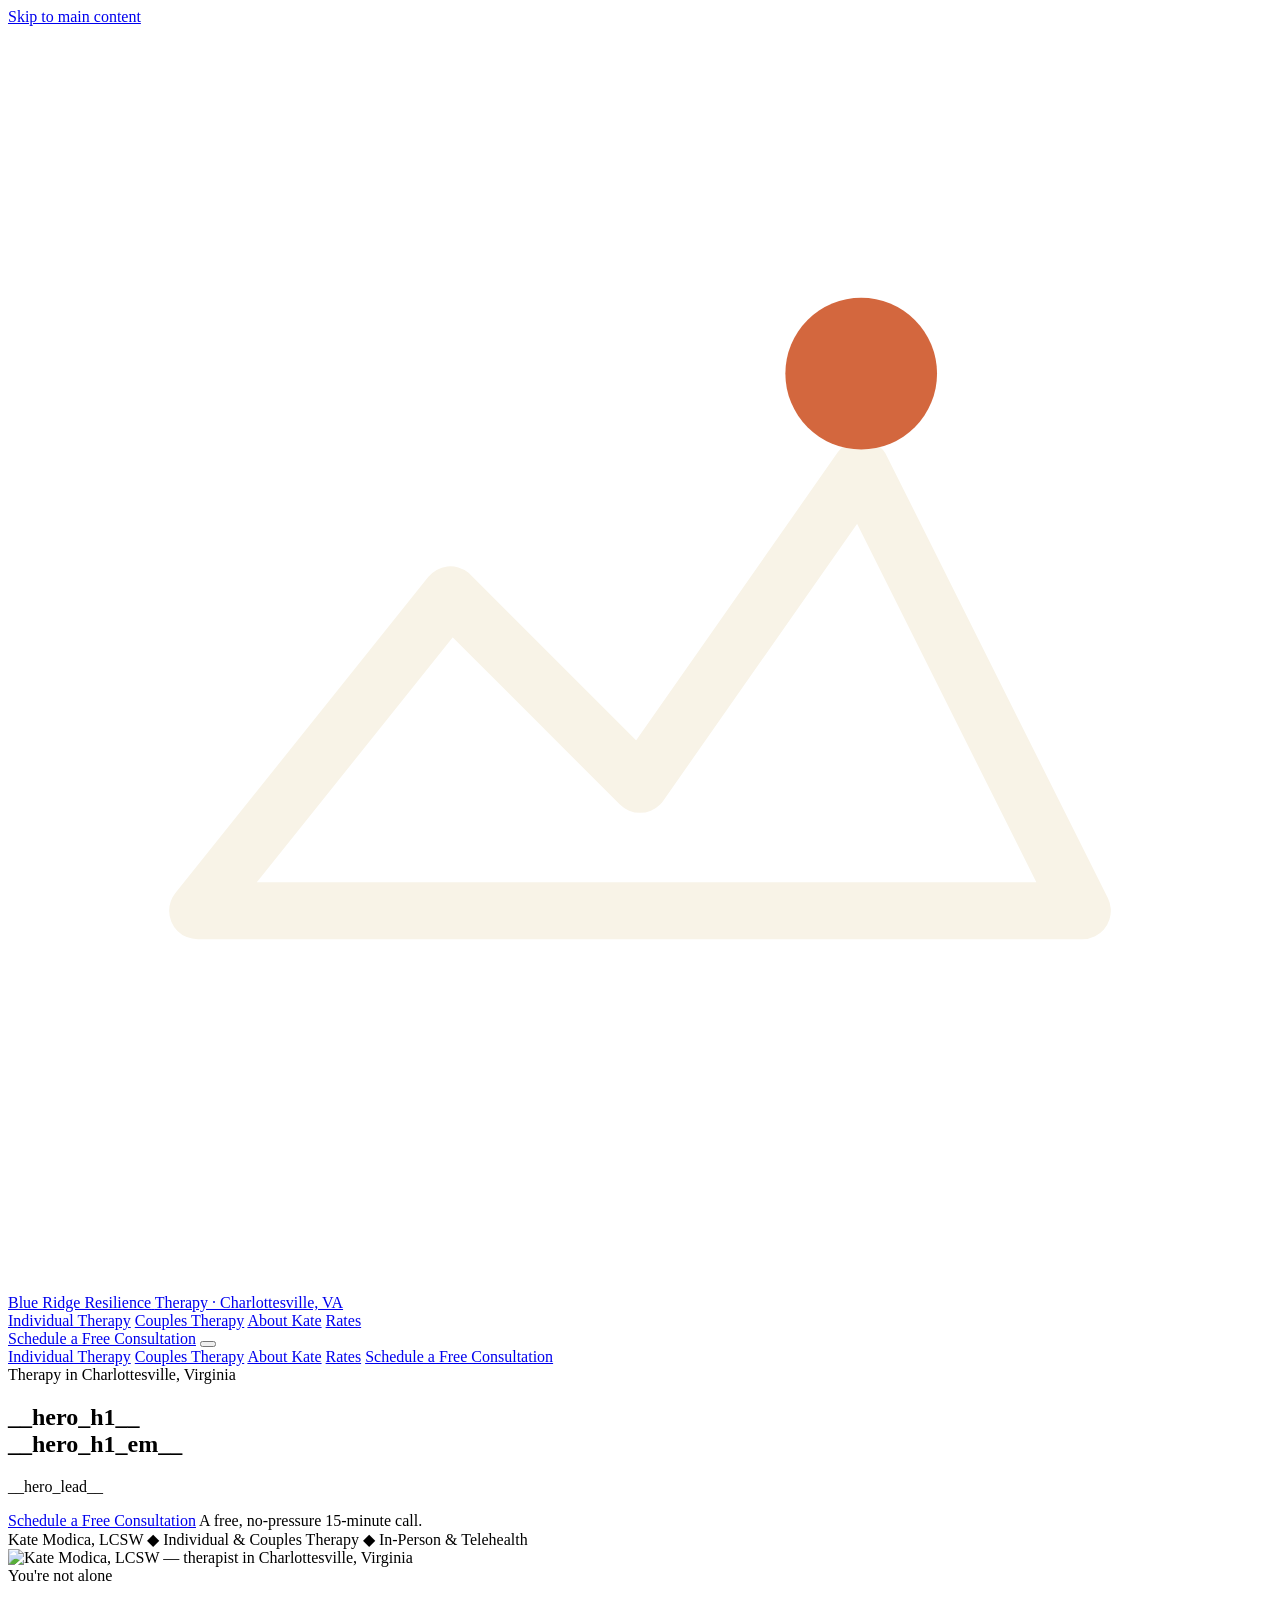
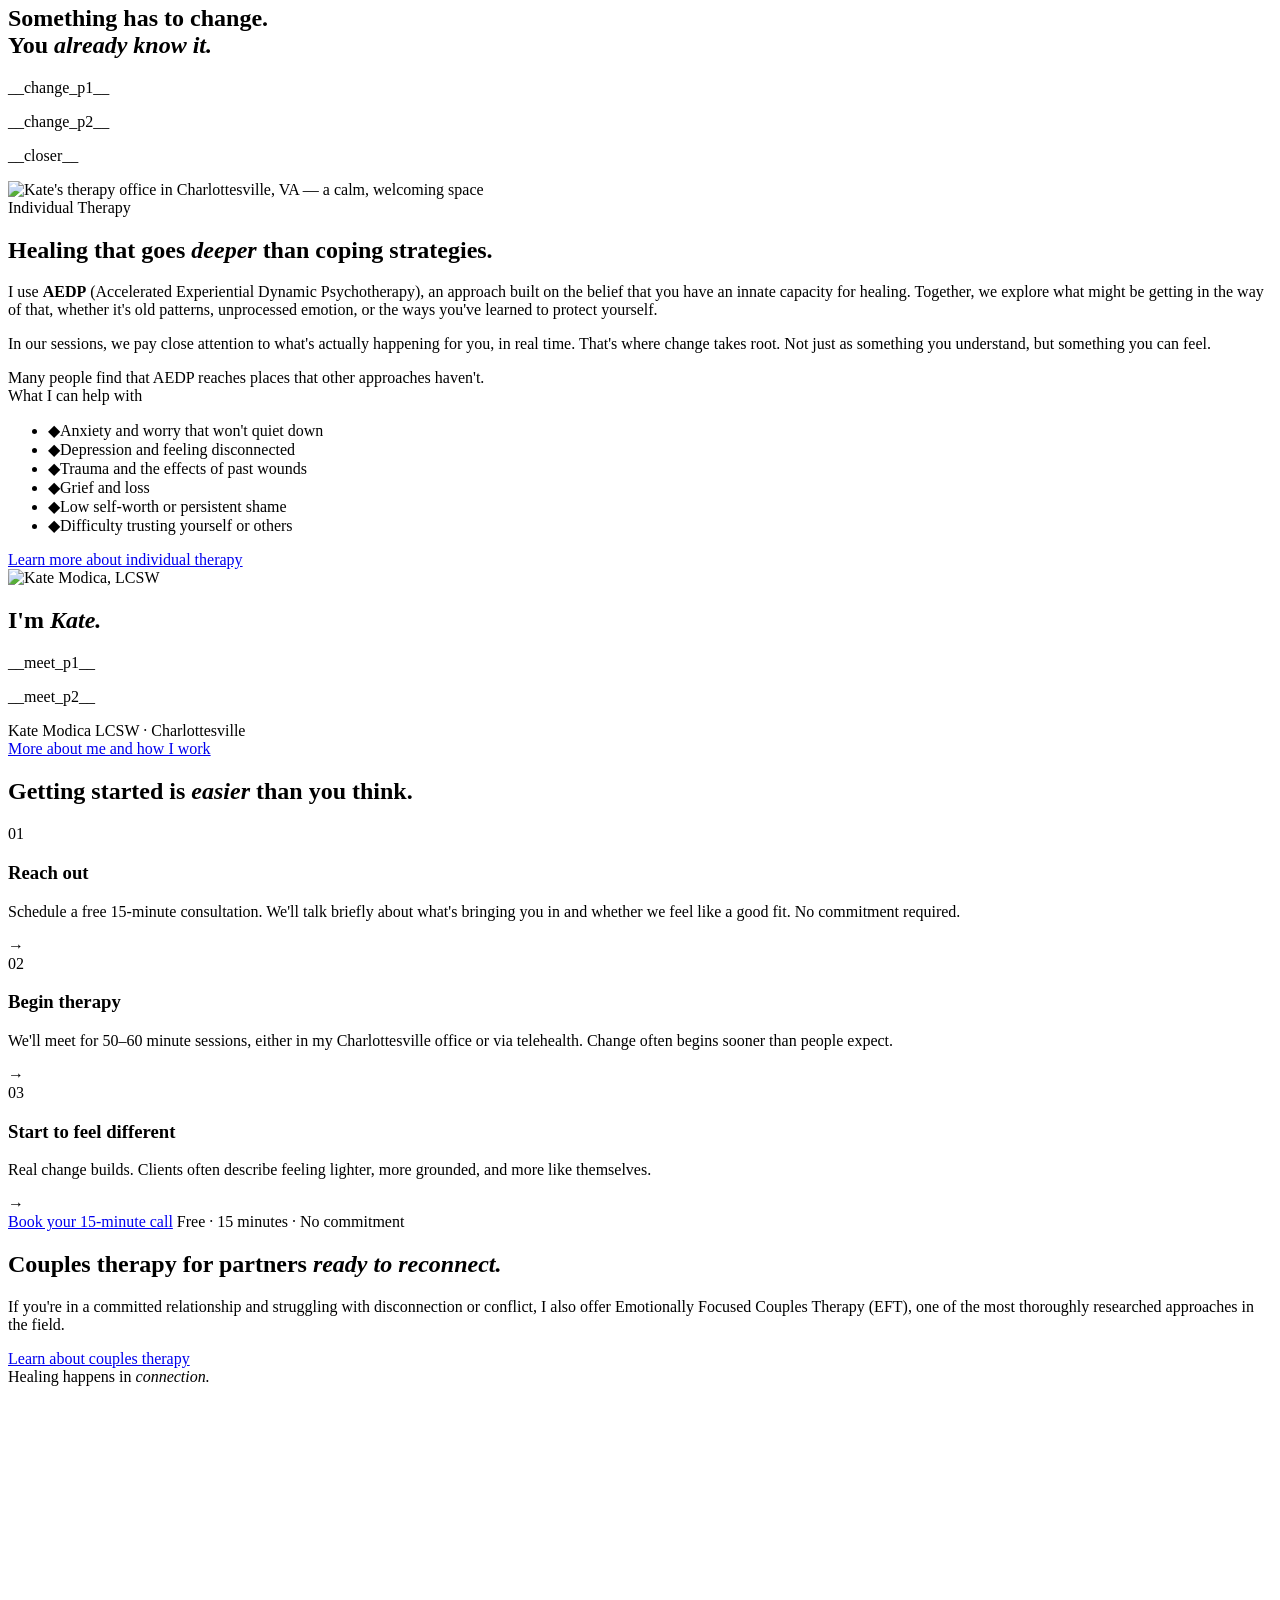
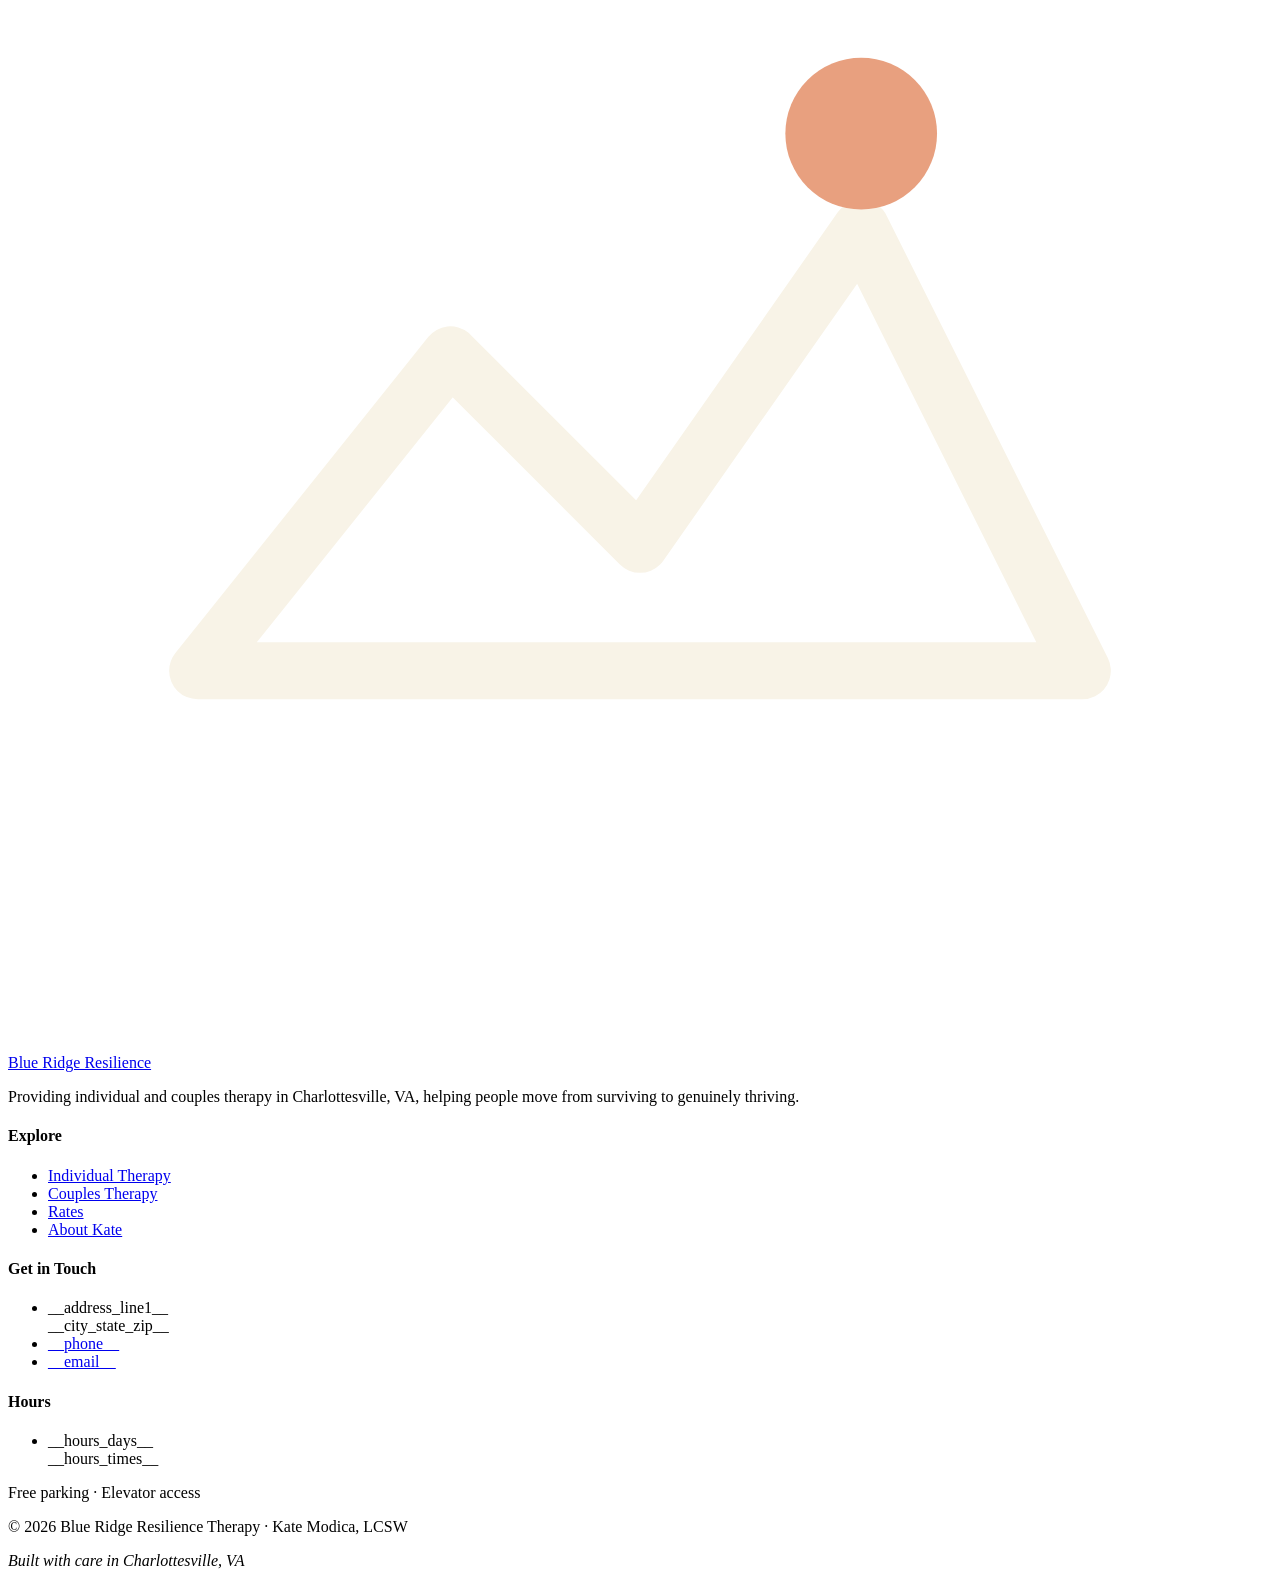
==== commit 14a64a79: "Design polish: type tokens, photo names, per-page CSS, mobile menu Tokens & shared CSS (styles.css):" ====
--- a/templates/index.html
+++ b/templates/index.html
@@ -1,6 +1,5 @@
 <!DOCTYPE html>
 <html lang="en">
-<script src="https://identity.netlify.com/v1/netlify-identity-widget.js"></script>
   <head>
   <meta charset="UTF-8" />
   <meta name="viewport" content="width=device-width, initial-scale=1.0" />
@@ -8,6 +7,7 @@
   <meta name="description" content="Individual and couples therapy in Charlottesville, Virginia. Kate Modica, LCSW offers AEDP and EFT — approaches that go deeper than coping strategies. Schedule a free 15-minute consultation." />
 
   <link rel="icon" type="image/svg+xml" href="favicon.svg" />
+  <link rel="apple-touch-icon" href="apple-touch-icon.png" />
 
   <meta property="og:type" content="website" />
   <meta property="og:site_name" content="Blue Ridge Resilience Therapy" />
@@ -52,146 +52,10 @@
 
   <link rel="preconnect" href="https://fonts.googleapis.com" />
   <link rel="preconnect" href="https://fonts.gstatic.com" crossorigin />
-  <link href="https://fonts.googleapis.com/css2?family=Cormorant+Garamond:ital,wght@0,300..600;1,300..600&family=Inter:wght@300..600&family=Caveat:wght@500..700&display=swap" rel="stylesheet" />
+  <link href="https://fonts.googleapis.com/css2?family=Cormorant+Garamond:ital,wght@0,300..600;1,300..600&family=Inter:wght@300..600&display=swap" rel="stylesheet" />
   <link rel="stylesheet" href="styles.css" />
-
-  <style>
-    /* ═══ HOMEPAGE SPECIFIC ═══ */
-
-    /* HERO */
-    .hero { padding: 72px 0 96px; position: relative; }
-    .hero-inner { display: grid; grid-template-columns: 1.1fr 1fr; gap: 64px; align-items: center; }
-    .hero-copy { padding: 20px 0 40px; }
-    .hero h1 {
-      margin: 26px 0 32px;
-      font-size: clamp(58px, 7.5vw, 118px);
-      font-weight: 400;
-      line-height: 0.92;
-      letter-spacing: -0.025em;
-      color: var(--plum);
-    }
-    .hero h1 .italic { font-style: italic; color: var(--clay-dk); display: inline-block; }
-    .hero-lead { font-size: 19px; color: var(--mid); max-width: 520px; margin: 0 0 36px; line-height: 1.55; }
-    .hero-lead em { font-style: italic; font-family: var(--display); font-size: 22px; color: var(--plum); }
-    .hero-actions { display: flex; align-items: center; gap: 22px; flex-wrap: wrap; }
-    .hero-actions .sub { font-family: var(--display); font-style: italic; font-size: 16px; color: var(--muted); max-width: 200px; line-height: 1.35; }
-    .hero-cred { display: flex; align-items: center; gap: 20px; margin-top: 44px; padding-top: 28px; border-top: 1px solid var(--rule); flex-wrap: wrap; }
-    .cred-item { font-size: 11.5px; letter-spacing: 0.22em; text-transform: uppercase; color: var(--muted); font-weight: 500; }
-    .cred-sep { color: var(--clay); font-size: 12px; }
-
-    /* Portrait */
-    .hero-figure { position: relative; aspect-ratio: 4/5; max-width: 540px; margin-left: auto; }
-    .hero-figure::after {
-      content: '';
-      position: absolute;
-      inset: 20px -20px -20px 20px;
-      border: 2px solid var(--clay);
-      border-radius: 280px 280px 40px 40px;
-      z-index: -1;
-    }
-    .hero-figure .main {
-      width: 100%; height: 100%; object-fit: cover; object-position: center 20%;
-      filter: saturate(0.96) contrast(1.02);
-      border-radius: 280px 280px 40px 40px;
-    }
-
-    /* CHANGE section */
-    .change { padding: 140px 0; border-top: 1px solid var(--rule-soft); background: var(--shell); }
-    .change-head { display: grid; grid-template-columns: auto 1fr; gap: 80px; align-items: end; max-width: 1200px; margin: 0 auto 72px; }
-    .change-head .eyebrow { padding-bottom: 8px; border-bottom: 1px solid var(--clay); min-width: 180px; }
-    .change-head h2 { font-size: clamp(48px, 7vw, 88px); font-weight: 400; line-height: 0.94; letter-spacing: -0.03em; }
-    .change-head h2 em { font-style: italic; color: var(--clay-dk); }
-    .change-body { display: grid; grid-template-columns: 1fr 1fr; gap: 72px; max-width: 1200px; margin: 0 auto; }
-    .change-body p { font-size: 18.5px; line-height: 1.6; color: var(--ink); }
-    .change-body p em { font-style: italic; color: var(--clay-dk); font-family: var(--display); font-size: 21px; }
-    .closer {
-      grid-column: 1 / -1; margin-top: 28px; padding: 36px 40px;
-      background: var(--milk); border-radius: 20px;
-    }
-    .closer p { font-family: var(--display); font-style: italic; font-size: 24px; line-height: 1.4; color: var(--plum); margin: 0; }
-
-    /* WORK section */
-    .work { padding: 140px 0; background: var(--shell-deep); }
-    .work-inner { display: grid; grid-template-columns: 1fr 1fr; gap: 80px; align-items: start; }
-    .work-figure { position: relative; }
-    .work-figure img { width: 100%; height: auto; max-height: 560px; border-radius: 24px; filter: saturate(0.94) contrast(1.02); }
-    .work-content h2 { font-size: clamp(36px, 4.4vw, 62px); line-height: 1; letter-spacing: -0.025em; margin: 22px 0 32px; }
-    .work-content h2 em { font-style: italic; color: var(--clay-dk); }
-    .work-content p { font-size: 17px; line-height: 1.7; margin-bottom: 20px; }
-    .work-content strong { font-family: var(--display); font-style: italic; font-weight: 500; color: var(--plum); font-size: 19px; }
-    .help-title { font-size: 11.5px; letter-spacing: 0.22em; text-transform: uppercase; color: var(--muted); font-weight: 500; margin: 44px 0 20px; }
-    .help-grid { display: grid; grid-template-columns: 1fr 1fr; gap: 0; border-top: 1px solid var(--rule); list-style: none; }
-    .help-grid .item { padding: 18px 16px 18px 0; border-bottom: 1px solid var(--rule); font-size: 15.5px; color: var(--ink); display: flex; gap: 12px; align-items: baseline; }
-    .help-grid .item:nth-child(odd)  { border-right: 1px solid var(--rule); padding-right: 20px; }
-    .help-grid .item:nth-child(even) { padding-left: 20px; }
-    .help-grid .item .idx { font-family: var(--body); font-style: normal; font-size: 10px; color: var(--clay); flex-shrink: 0; }
-
-    /* MEET section */
-    .meet { padding: 140px 0; background: var(--shell); }
-    .meet-inner { display: grid; grid-template-columns: 1fr 1.2fr; gap: 80px; align-items: center; }
-    .meet-figure { position: relative; }
-    .meet-figure img { width: 100%; aspect-ratio: 4/5; object-fit: cover; object-position: center center; border-radius: 24px; filter: saturate(0.94) contrast(1.02); }
-    .meet-figure::before {
-      content: ''; position: absolute; inset: -18px -18px -18px 18px;
-      border: 1px solid var(--clay); border-radius: 24px; z-index: -1;
-    }
-    .meet h2 { font-size: clamp(60px, 9vw, 160px); line-height: 0.9; letter-spacing: -0.04em; margin: 22px 0 32px; }
-    .meet h2 em { font-style: italic; color: var(--clay-dk); }
-    .meet p { font-size: 18px; line-height: 1.6; margin-bottom: 22px; max-width: 560px; }
-    .meet-sig { margin-top: 40px; padding-top: 28px; border-top: 1px solid var(--rule); display: flex; gap: 20px; align-items: baseline; }
-    .meet-sig .name { font-family: var(--display); font-style: italic; font-size: 30px; color: var(--plum); font-weight: 500; }
-    .meet-sig .title { font-size: 11.5px; letter-spacing: 0.22em; text-transform: uppercase; color: var(--muted); font-weight: 500; }
-
-    /* HOW section */
-    .how { padding: 140px 0; background: var(--milk); border-top: 1px solid var(--rule-soft); border-bottom: 1px solid var(--rule-soft); }
-    .how-head { display: block; max-width: 1200px; margin: 0 auto 56px; }
-    .how-head h2 { font-size: clamp(40px, 5.2vw, 80px); line-height: 0.96; letter-spacing: -0.03em; }
-    .how-head h2 em { font-style: italic; color: var(--clay-dk); }
-    .steps { max-width: 1200px; margin: 0 auto; }
-    .step {
-      display: grid; grid-template-columns: 120px 1fr auto; gap: 40px; align-items: center;
-      padding: 36px 0; border-top: 1px solid var(--rule);
-      transition: all 0.45s var(--ease);
-    }
-    .step:last-child { border-bottom: 1px solid var(--rule); }
-    .step:hover { padding-left: 12px; background: linear-gradient(90deg, rgba(211,103,62,.04), transparent 60%); }
-    .step .n { font-family: var(--display); font-style: italic; font-size: 76px; font-weight: 300; color: var(--clay); line-height: 0.9; }
-    .step h3 { font-family: var(--display); font-size: 34px; font-weight: 400; color: var(--plum); margin-bottom: 8px; }
-    .step p { font-size: 16px; color: var(--mid); line-height: 1.55; max-width: 620px; }
-    .step .arrow { font-size: 38px; color: var(--muted); opacity: 0; transform: translateX(-6px); transition: all 0.45s var(--ease); font-family: var(--display); }
-    .step:hover .arrow { opacity: 1; transform: translateX(0); color: var(--clay-dk); }
-    .how-cta { text-align: center; margin-top: 72px; }
-
-    /* COUPLES teaser */
-    .couples { padding: 140px 0; background: var(--clay); position: relative; overflow: hidden; }
-    .couples::before { content: ''; position: absolute; top: -50%; right: -10%; width: 700px; height: 700px; background: radial-gradient(circle, rgba(248,243,231,.12), transparent 60%); pointer-events: none; }
-    .couples-inner { display: grid; grid-template-columns: 1.3fr 1fr; gap: 56px; align-items: center; position: relative; z-index: 1; }
-    .couples h2 { color: var(--milk); font-size: clamp(30px, 3.8vw, 50px); line-height: 1.06; letter-spacing: -0.02em; margin: 18px 0 20px; }
-    .couples h2 em { font-style: italic; color: #fff; }
-    .couples p { font-size: 17.5px; color: rgba(248,243,231,.9); max-width: 560px; }
-
-    /* Responsive */
-    @media (max-width: 1040px) {
-      .hero-inner { grid-template-columns: 1fr; gap: 48px; }
-      .hero-figure { max-width: 460px; margin: 0 auto; }
-      .hero-lead { max-width: 100%; }
-      .change-head, .change-body { grid-template-columns: 1fr; gap: 32px; }
-      .work-inner, .meet-inner, .couples-inner { grid-template-columns: 1fr; gap: 56px; }
-      .meet-figure { max-width: 400px; margin: 0 auto; }
-      .change, .work, .meet, .how, .couples { padding: 96px 0; }
-      .step { grid-template-columns: 70px 1fr; gap: 24px; }
-      .step .n { font-size: 48px; }
-      .step .arrow { display: none; }
-      .help-grid { grid-template-columns: 1fr; }
-      .help-grid .item:nth-child(odd) { border-right: none; padding-right: 0; }
-      .help-grid .item:nth-child(even) { padding-left: 0; }
-    }
-    @media (max-width: 640px) {
-      .hero h1 { font-size: 52px; }
-      .hero-actions { flex-direction: column; align-items: flex-start; gap: 16px; }
-      .closer { padding: 28px 24px; }
-    }
-  </style>
+  <link rel="stylesheet" href="home.css" />
+
 </head>
 <body>
 <a href="#main-content" class="skip-link">Skip to main content</a>
@@ -287,7 +151,7 @@
   <div class="container">
     <div class="work-inner">
       <div class="work-figure reveal">
-        <img src="IMG_3106.JPG" alt="Kate's therapy office in Charlottesville, VA — a calm, welcoming space" loading="lazy" />
+        <img src="office-interior.jpg" alt="Kate's therapy office in Charlottesville, VA — a calm, welcoming space" loading="lazy" />
       </div>
       <div class="work-content">
         <span class="kicker reveal">Individual Therapy</span>
@@ -315,7 +179,7 @@
   <div class="container">
     <div class="meet-inner">
       <div class="meet-figure reveal">
-        <img src="IMG_4212 2 copy.JPG" alt="Kate Modica, LCSW" loading="lazy" />
+        <img src="kate-portrait.jpg" alt="Kate Modica, LCSW" loading="lazy" />
       </div>
       <div>
         <h2 class="reveal reveal-d1">I'm <em>Kate.</em></h2>
@@ -364,7 +228,7 @@
       </div>
     </div>
     <div class="how-cta reveal">
-      <a href="https://katemo.clientsecure.me" target="_blank" rel="noopener" class="btn">Schedule a Free Consultation</a>
+      <a href="https://katemo.clientsecure.me" target="_blank" rel="noopener" class="btn">Book your 15-minute call</a>
       <span class="cta-sub">Free · 15 minutes · No commitment</span>
     </div>
   </div>
@@ -388,7 +252,7 @@
 <!-- FOOTER -->
 <footer>
   <div class="container footer-inner">
-    <div class="footer-big">You don't have to figure it out <em>alone.</em></div>
+    <div class="footer-big">Healing happens in <em>connection.</em></div>
     <div class="footer-top">
       <div>
         <a href="index.html" class="brand">
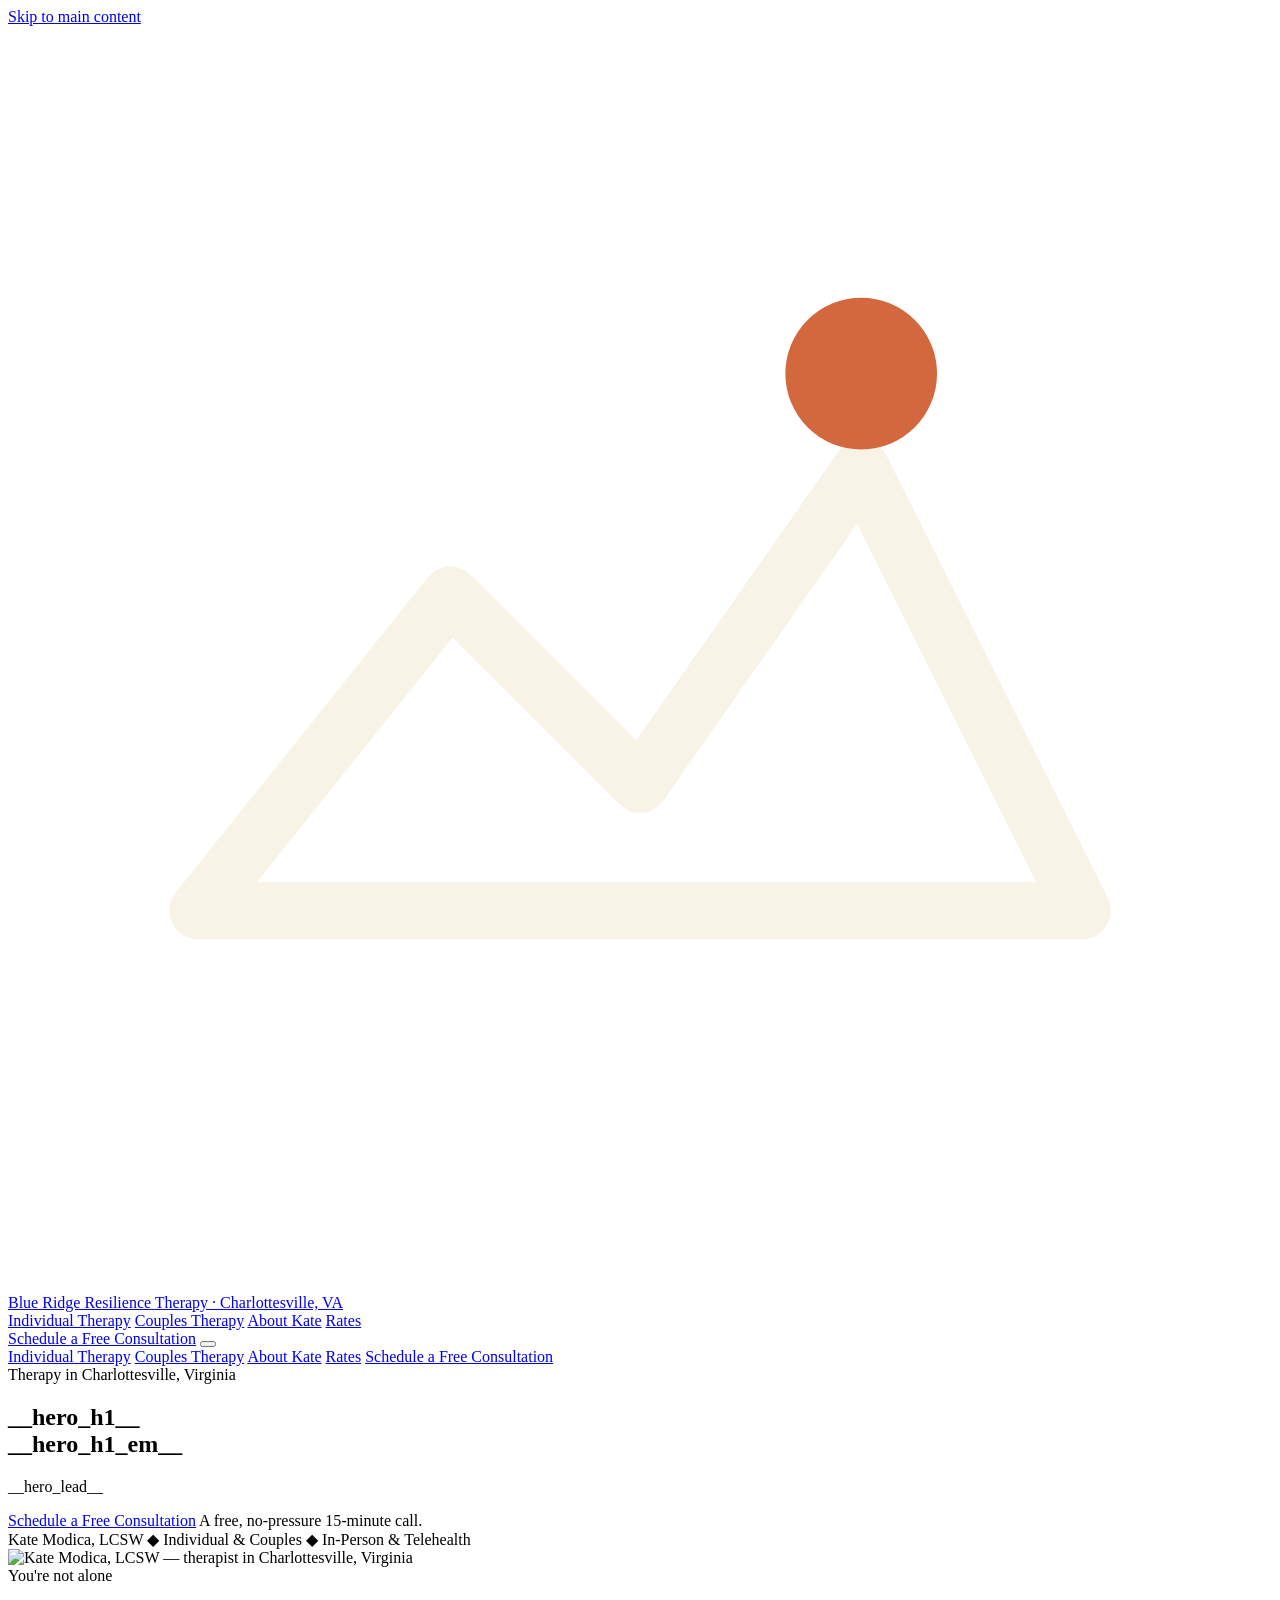
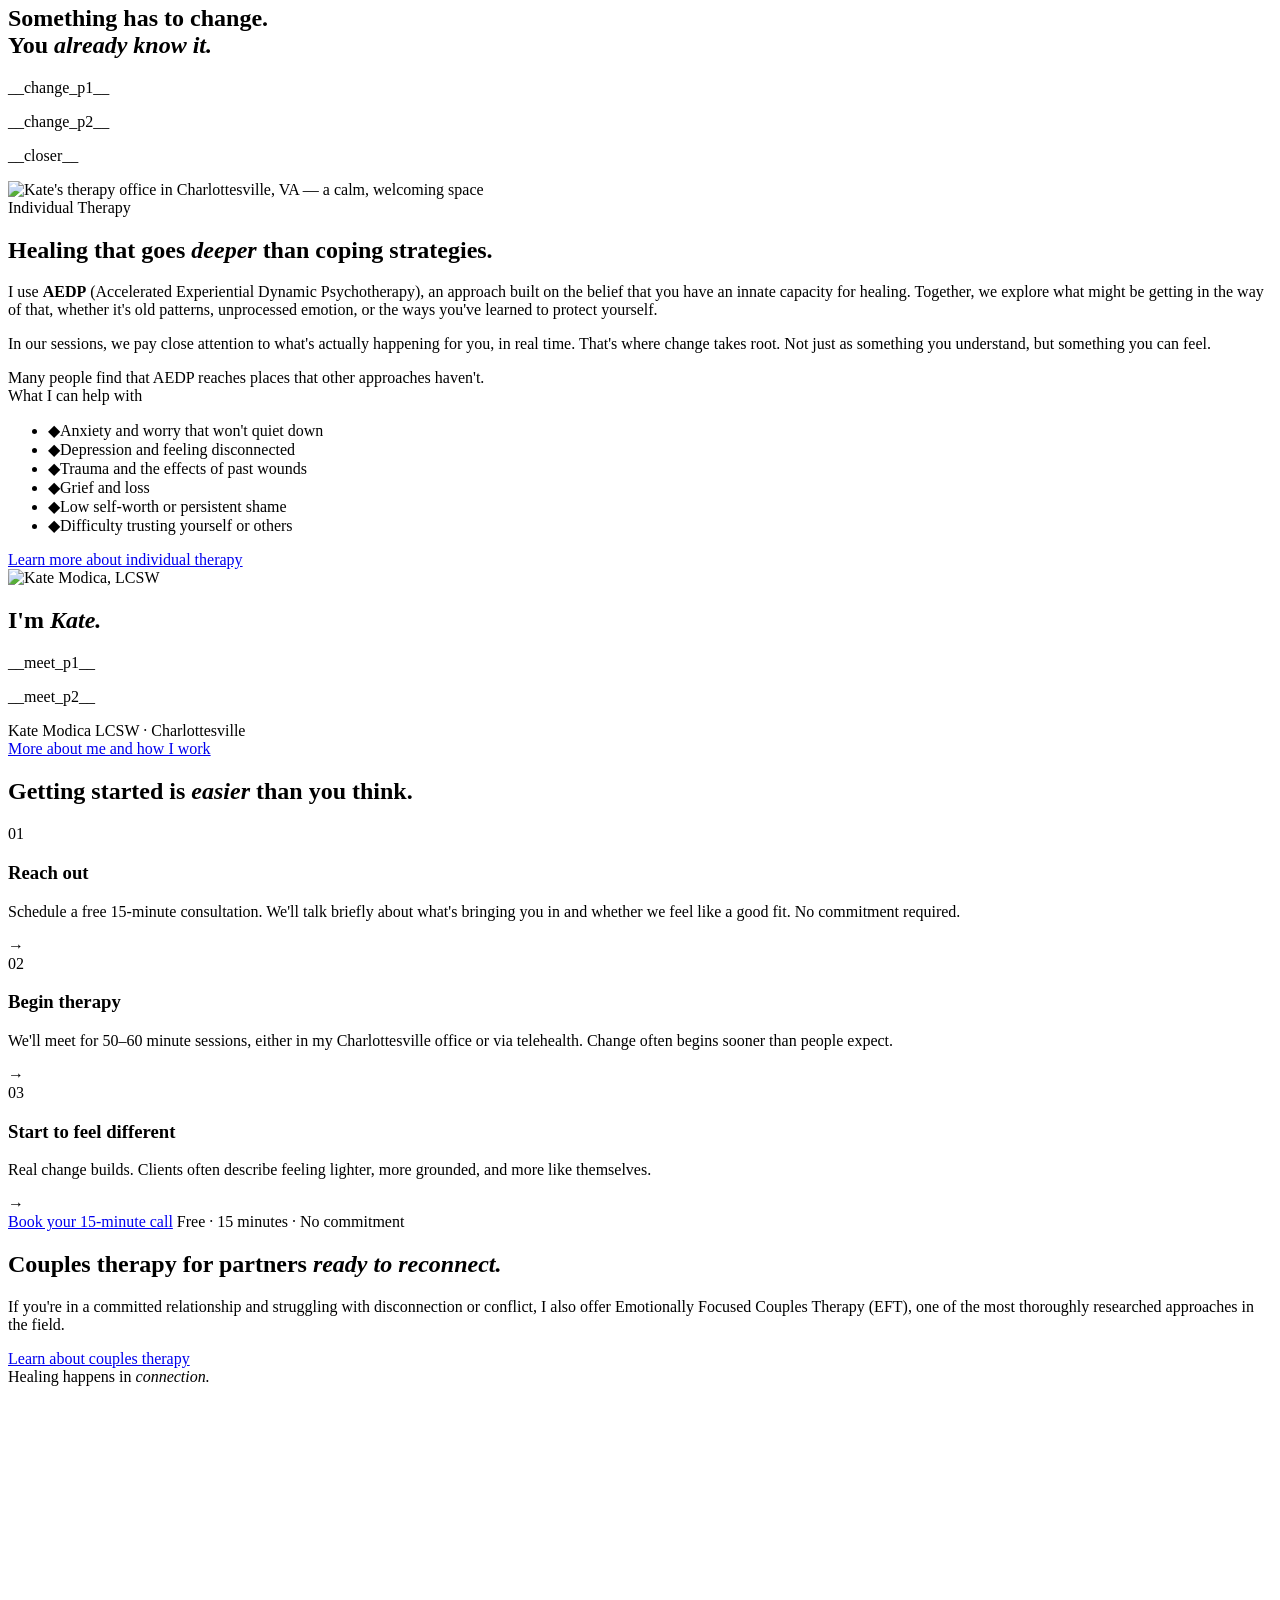
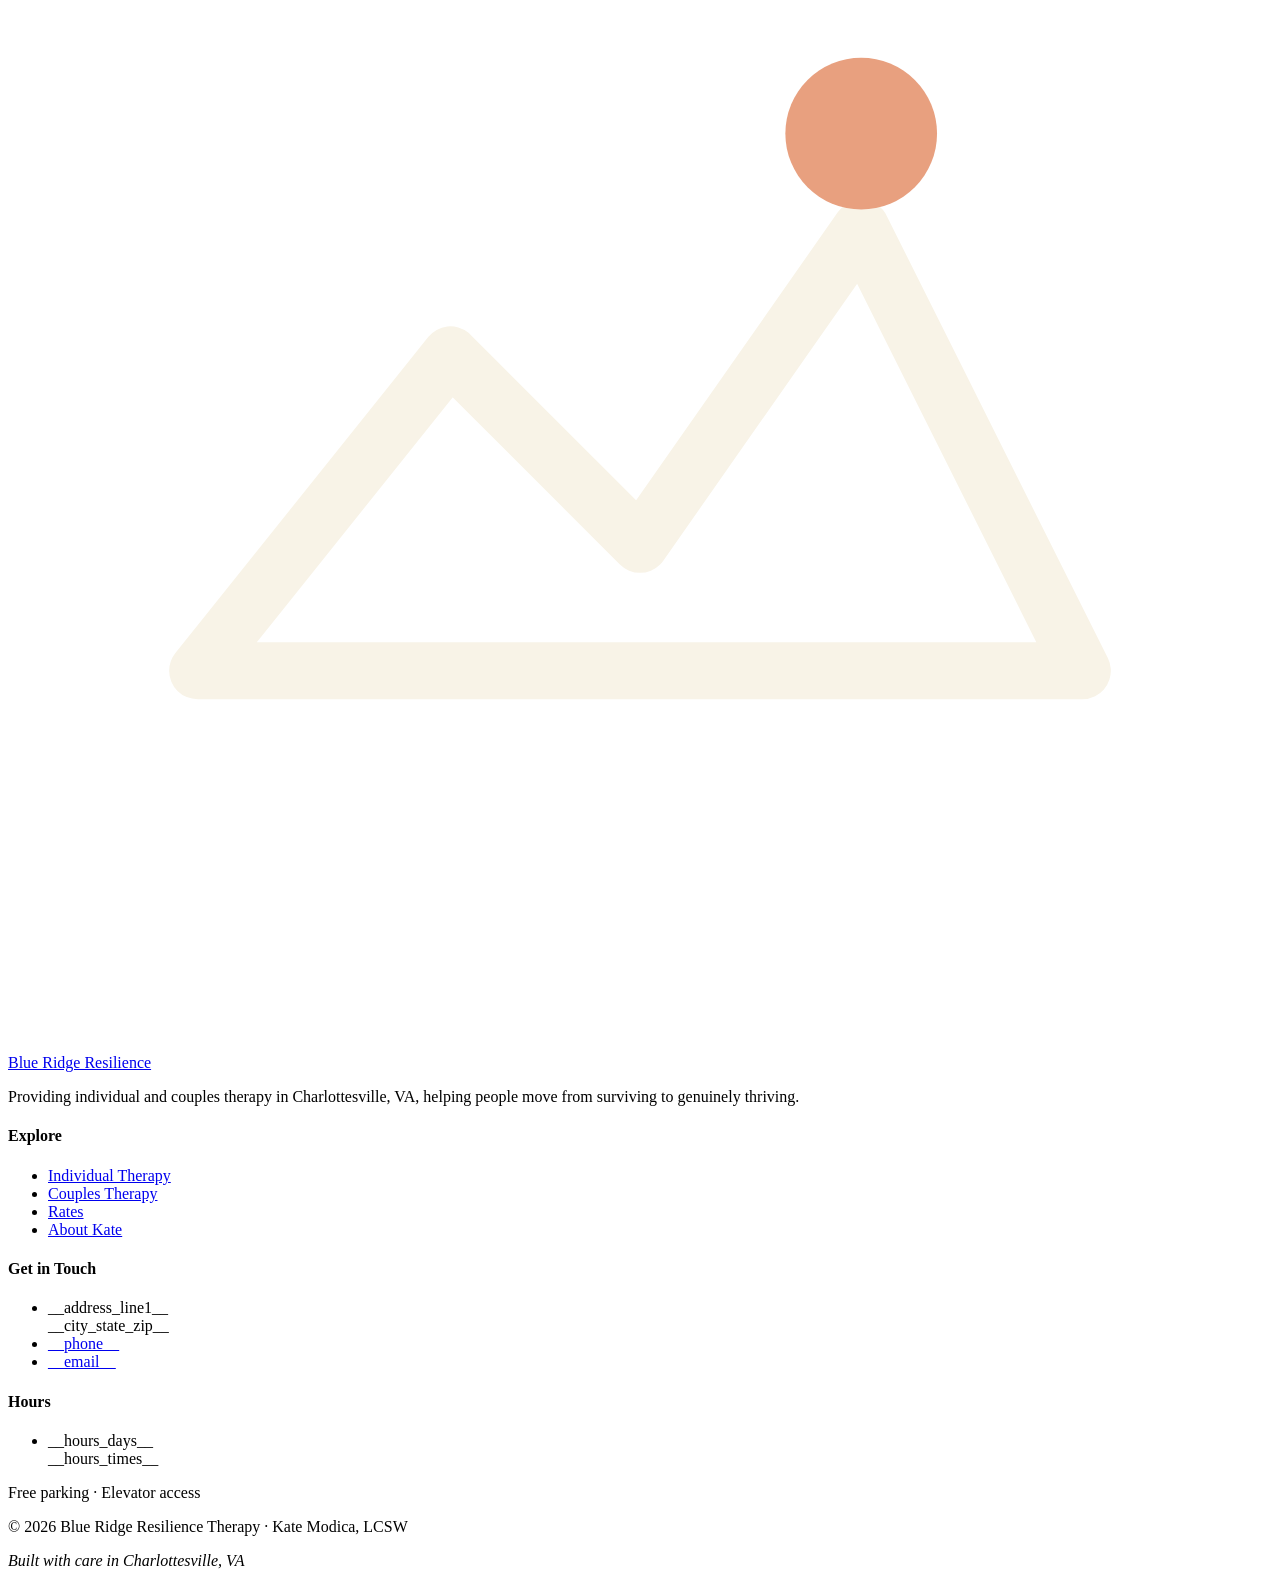
==== commit cbc2e147: "Drop "Therapy" from hero credential row The middle credential now reads "Individual & Couples" inste" ====
--- a/templates/index.html
+++ b/templates/index.html
@@ -6,8 +6,12 @@
   <title>Therapy in Charlottesville, VA · Kate Modica, LCSW · Blue Ridge Resilience Therapy</title>
   <meta name="description" content="Individual and couples therapy in Charlottesville, Virginia. Kate Modica, LCSW offers AEDP and EFT — approaches that go deeper than coping strategies. Schedule a free 15-minute consultation." />
 
+  <link rel="icon" type="image/png" sizes="96x96" href="favicon-96x96.png" />
   <link rel="icon" type="image/svg+xml" href="favicon.svg" />
-  <link rel="apple-touch-icon" href="apple-touch-icon.png" />
+  <link rel="shortcut icon" href="favicon.ico" />
+  <link rel="apple-touch-icon" sizes="180x180" href="apple-touch-icon.png" />
+  <meta name="apple-mobile-web-app-title" content="Blue Ridge" />
+  <link rel="manifest" href="site.webmanifest" />
 
   <meta property="og:type" content="website" />
   <meta property="og:site_name" content="Blue Ridge Resilience Therapy" />
@@ -115,7 +119,7 @@
         <div class="hero-cred reveal reveal-d3">
           <span class="cred-item">Kate Modica, LCSW</span>
           <span class="cred-sep">◆</span>
-          <span class="cred-item">Individual &amp; Couples Therapy</span>
+          <span class="cred-item">Individual &amp; Couples</span>
           <span class="cred-sep">◆</span>
           <span class="cred-item">In-Person &amp; Telehealth</span>
         </div>
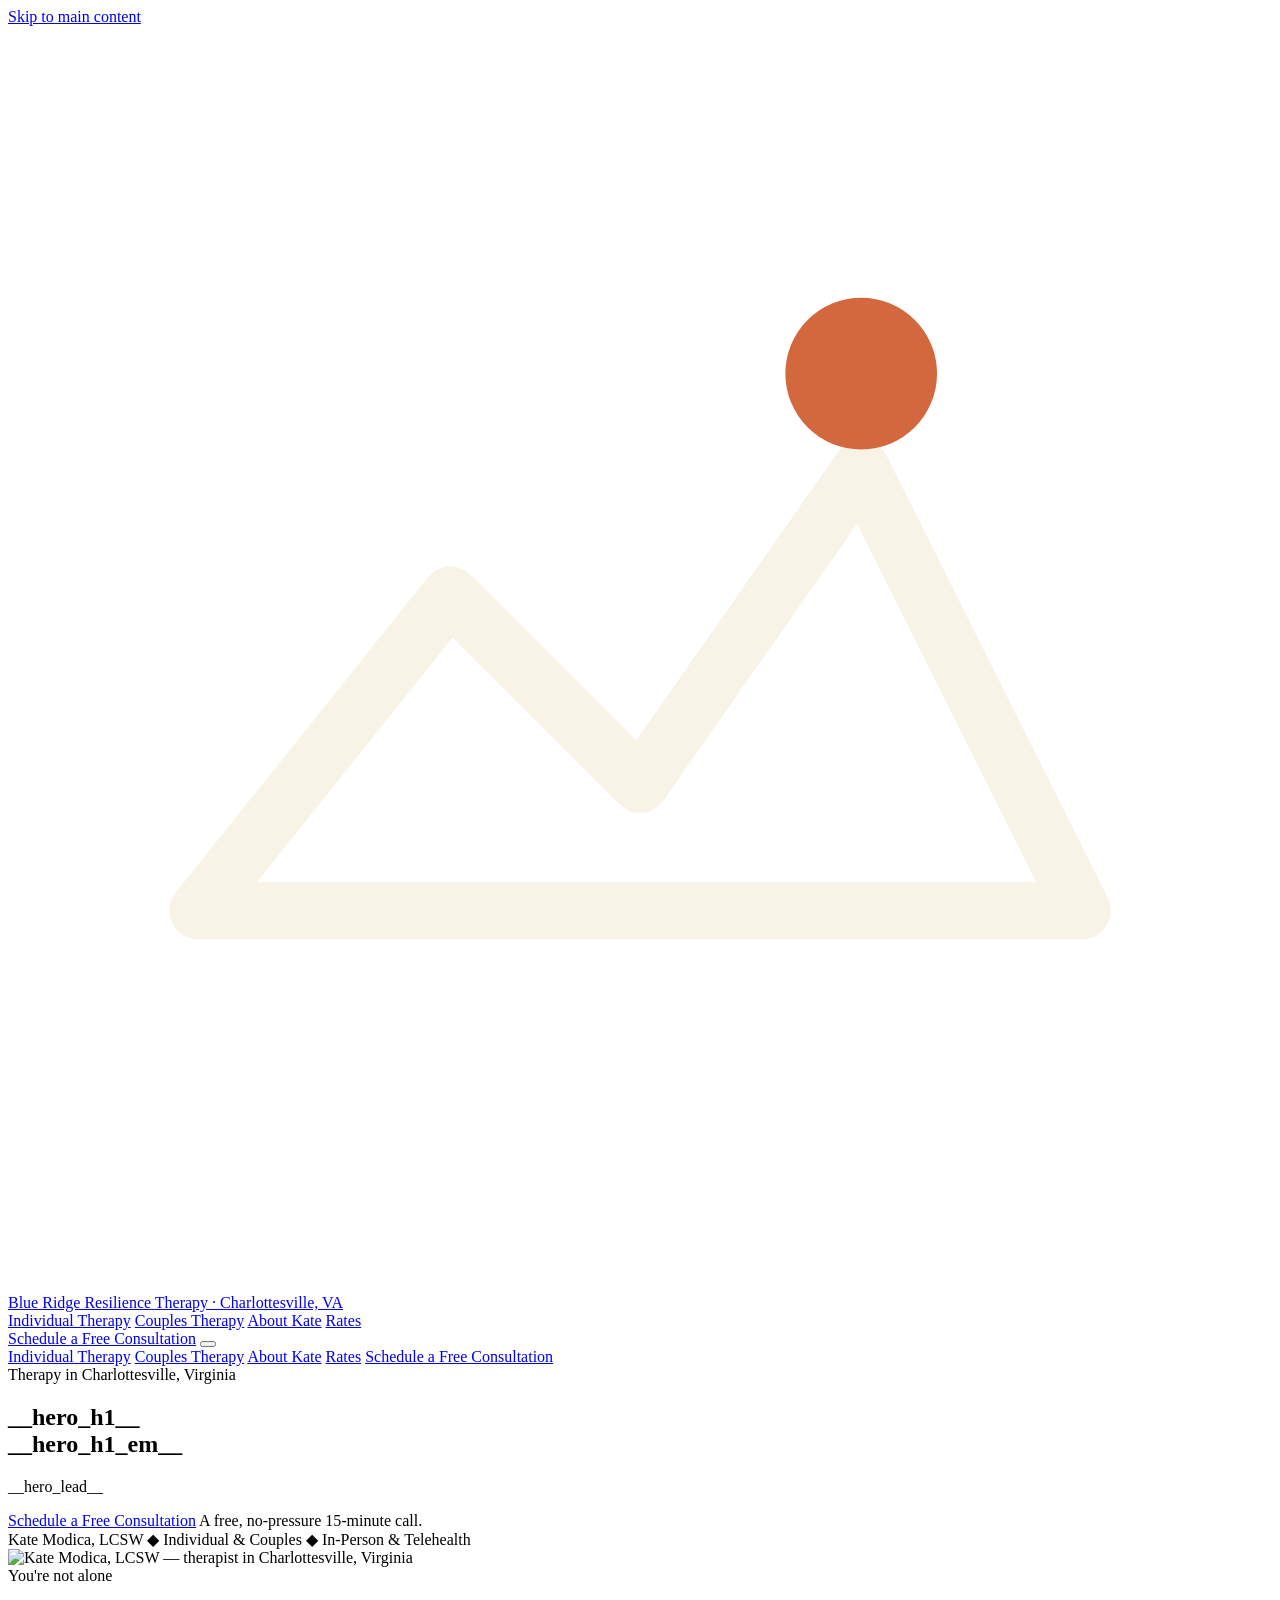
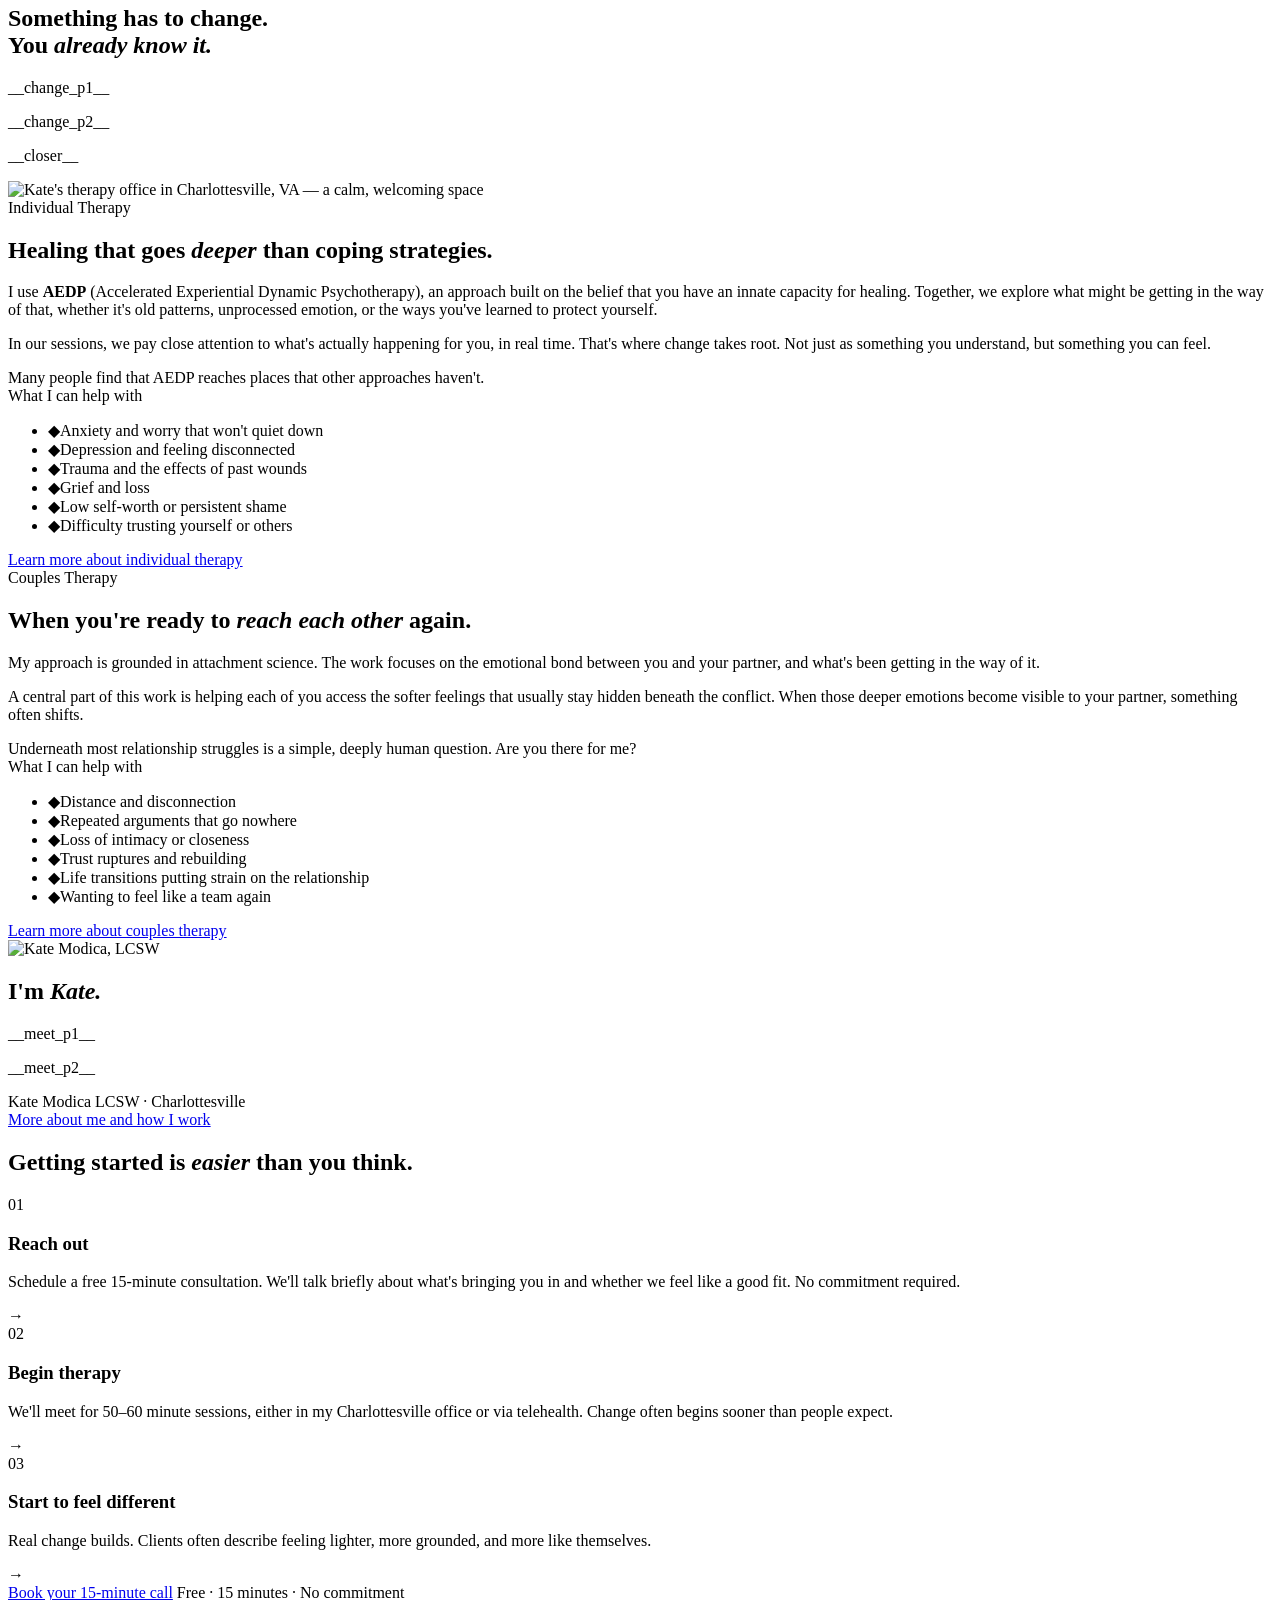
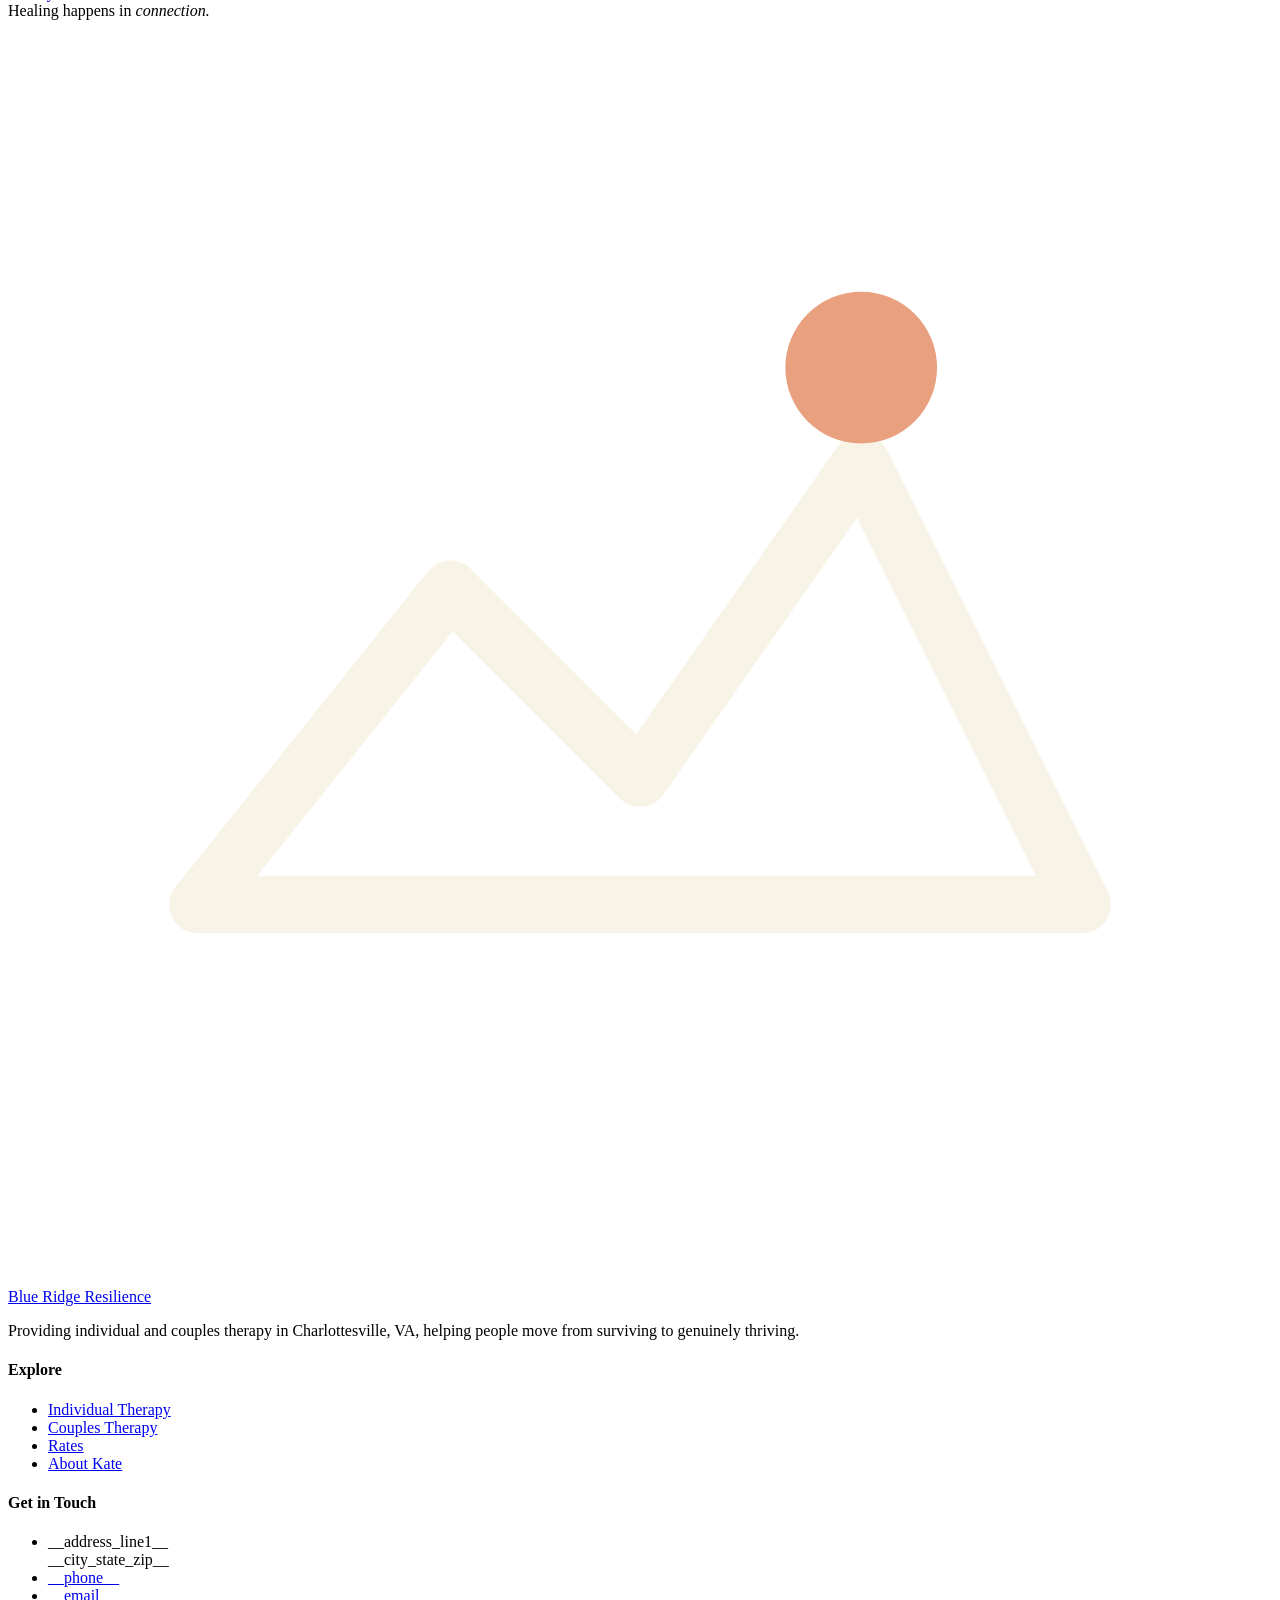
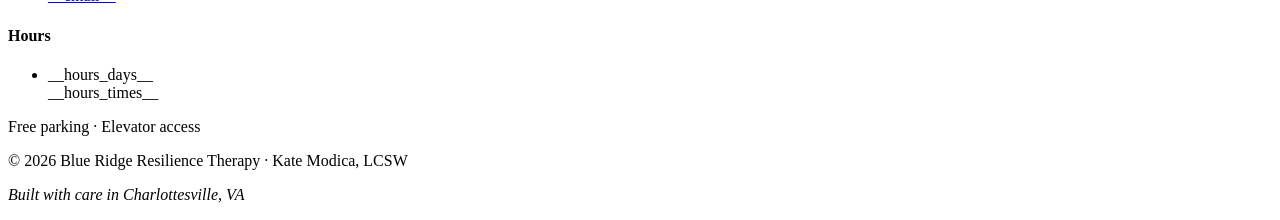
==== commit 04d896d9: "Promote couples to full equal-weight section on homepage" ====
--- a/templates/index.html
+++ b/templates/index.html
@@ -178,6 +178,29 @@
   </div>
 </section>
 
+<!-- COUPLES (full section) -->
+<section class="couples-feature">
+  <div class="container">
+    <div class="couples-feature-inner">
+      <span class="kicker kicker-light reveal">Couples Therapy</span>
+      <h2 class="reveal reveal-d1">When you're ready to <em>reach each other</em> again.</h2>
+      <p class="reveal reveal-d2">My approach is grounded in attachment science. The work focuses on the emotional bond between you and your partner, and what's been getting in the way of it.</p>
+      <p class="reveal reveal-d2">A central part of this work is helping each of you access the softer feelings that usually stay hidden beneath the conflict. When those deeper emotions become visible to your partner, something often shifts.</p>
+      <div class="pullquote reveal reveal-d3">Underneath most relationship struggles is a simple, deeply human question. Are you there for me?</div>
+      <div class="help-title reveal">What I can help with</div>
+      <ul class="help-grid reveal">
+        <li class="item"><span class="idx">◆</span>Distance and disconnection</li>
+        <li class="item"><span class="idx">◆</span>Repeated arguments that go nowhere</li>
+        <li class="item"><span class="idx">◆</span>Loss of intimacy or closeness</li>
+        <li class="item"><span class="idx">◆</span>Trust ruptures and rebuilding</li>
+        <li class="item"><span class="idx">◆</span>Life transitions putting strain on the relationship</li>
+        <li class="item"><span class="idx">◆</span>Wanting to feel like a team again</li>
+      </ul>
+      <a href="couples-therapy.html" class="text-link reveal">Learn more about couples therapy</a>
+    </div>
+  </div>
+</section>
+
 <!-- MEET -->
 <section class="meet">
   <div class="container">
@@ -234,21 +257,6 @@
     <div class="how-cta reveal">
       <a href="https://katemo.clientsecure.me" target="_blank" rel="noopener" class="btn">Book your 15-minute call</a>
       <span class="cta-sub">Free · 15 minutes · No commitment</span>
-    </div>
-  </div>
-</section>
-
-<!-- COUPLES -->
-<section class="couples">
-  <div class="container">
-    <div class="couples-inner">
-      <div class="reveal">
-        <h2>Couples therapy for partners <em>ready to reconnect.</em></h2>
-        <p>If you're in a committed relationship and struggling with disconnection or conflict, I also offer Emotionally Focused Couples Therapy (EFT), one of the most thoroughly researched approaches in the field.</p>
-      </div>
-      <div class="reveal reveal-d1" style="justify-self:end">
-        <a href="couples-therapy.html" class="btn btn-ghost-light">Learn about couples therapy</a>
-      </div>
     </div>
   </div>
 </section>
